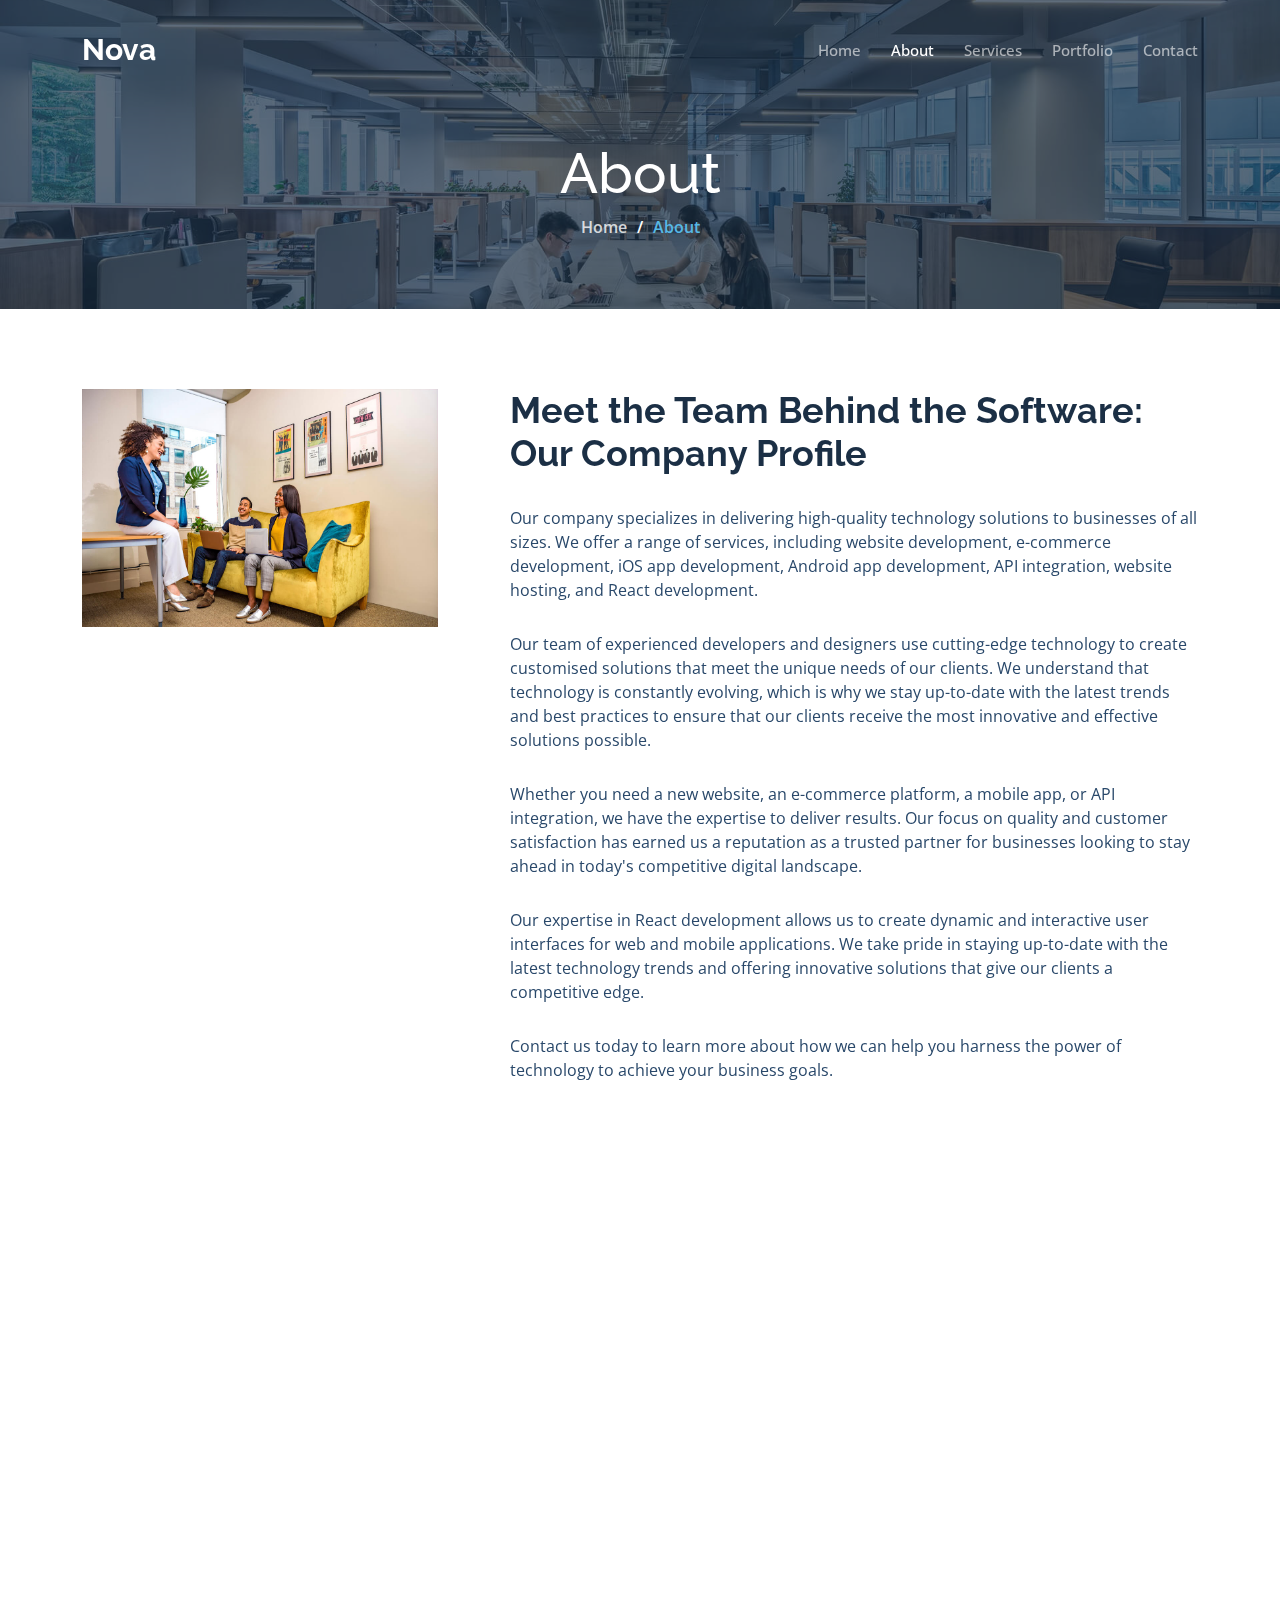
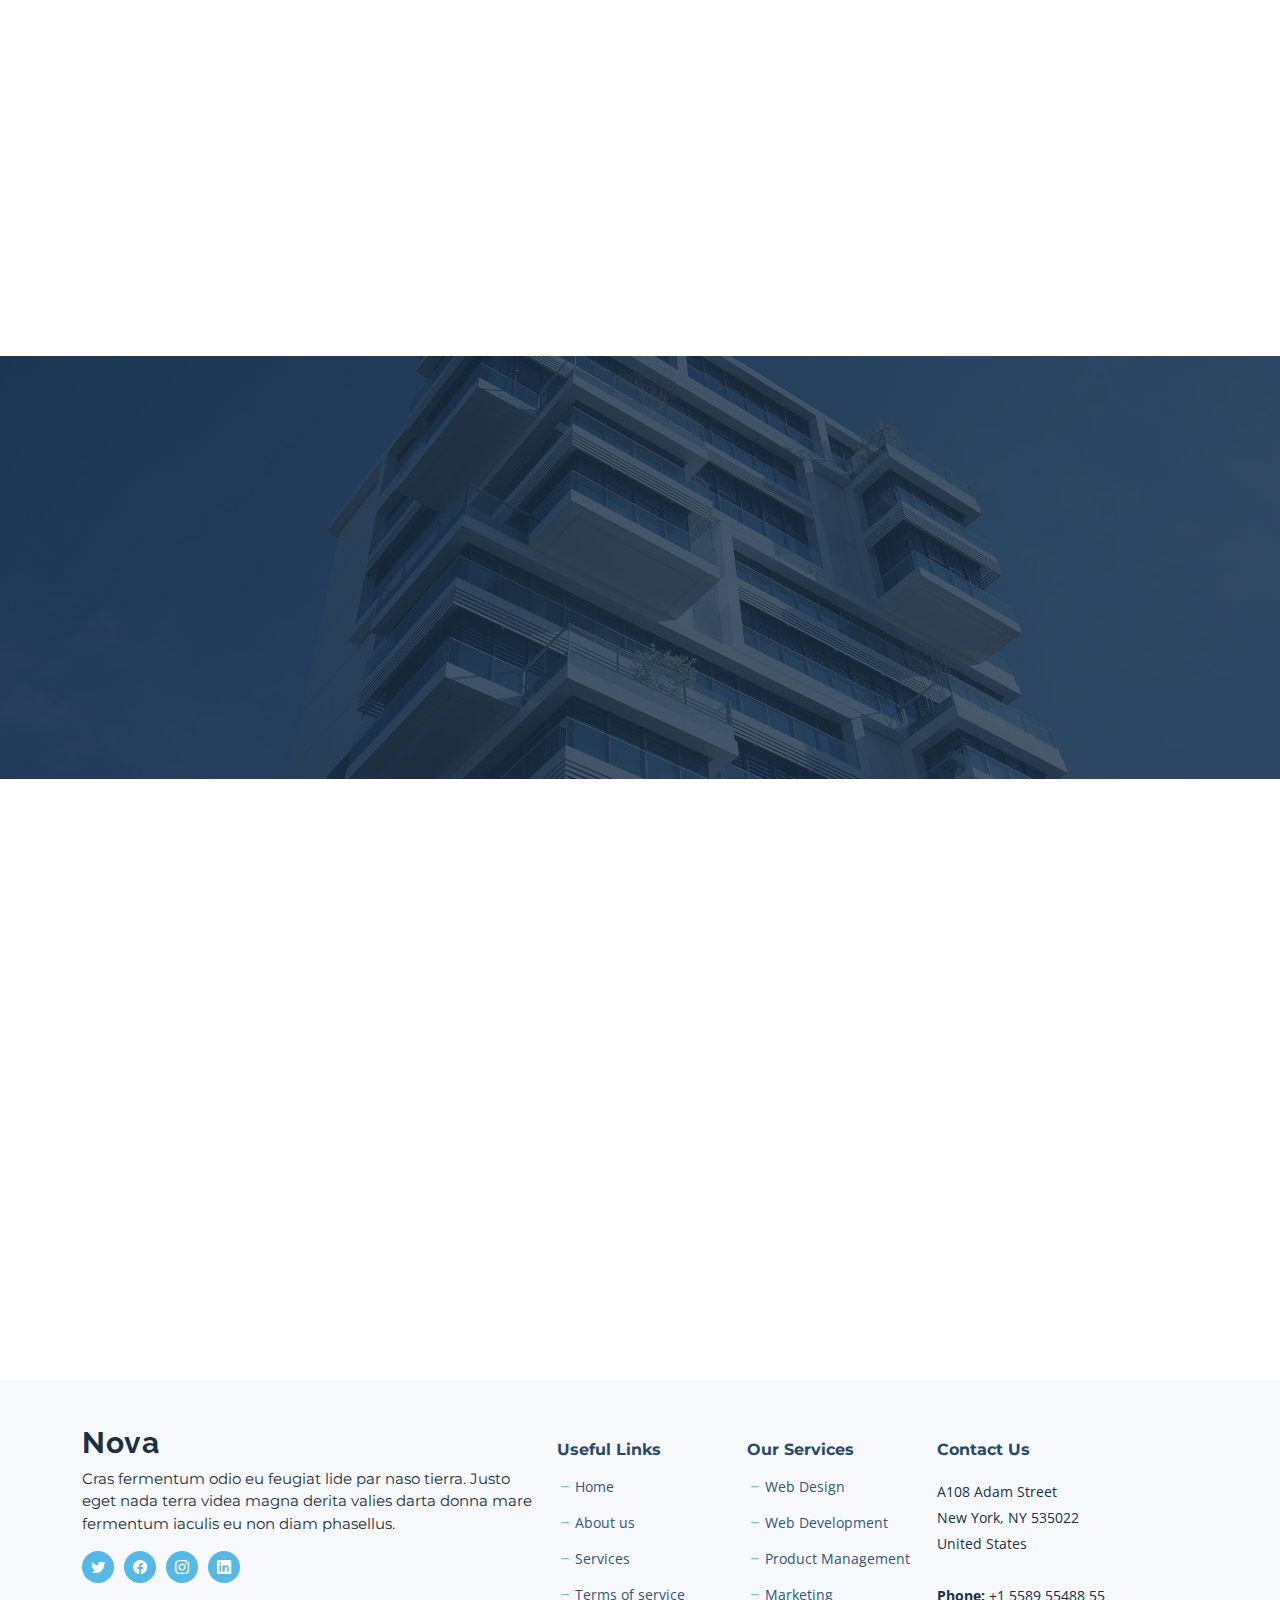
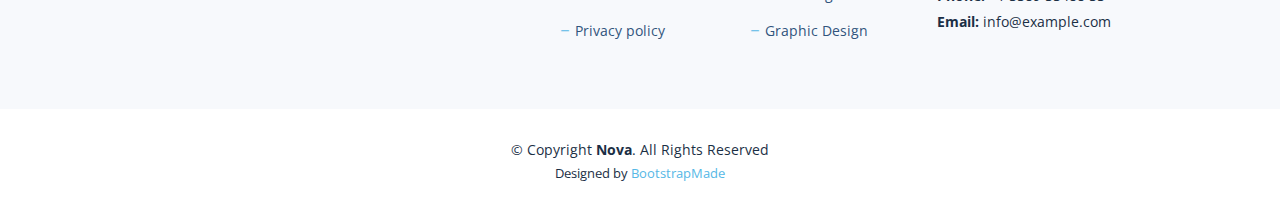
==== about.html @ ed4f08a1 "Initial commit" ====
<!DOCTYPE html>
<html lang="en">

<head>
  <meta charset="utf-8">
  <meta content="width=device-width, initial-scale=1.0" name="viewport">

  <title>Nova Bootstrap Template - About</title>
  <meta content="" name="description">
  <meta content="" name="keywords">

  <!-- Favicons -->
  <link href="assets/img/favicon.png" rel="icon">
  <link href="assets/img/apple-touch-icon.png" rel="apple-touch-icon">

  <!-- Google Fonts -->
  <link rel="preconnect" href="https://fonts.googleapis.com">
  <link rel="preconnect" href="https://fonts.gstatic.com" crossorigin>
  <link
    href="https://fonts.googleapis.com/css2?family=Open+Sans:ital,wght@0,300;0,400;0,500;0,600;0,700;1,300;1,400;1,600;1,700&family=Montserrat:ital,wght@0,300;0,400;0,500;0,600;0,700;1,300;1,400;1,500;1,600;1,700&family=Raleway:ital,wght@0,300;0,400;0,500;0,600;0,700;1,300;1,400;1,500;1,600;1,700&display=swap"
    rel="stylesheet">

  <!-- Vendor CSS Files -->
  <link href="assets/vendor/bootstrap/css/bootstrap.min.css" rel="stylesheet">
  <link href="assets/vendor/bootstrap-icons/bootstrap-icons.css" rel="stylesheet">
  <link href="assets/vendor/aos/aos.css" rel="stylesheet">
  <link href="assets/vendor/glightbox/css/glightbox.min.css" rel="stylesheet">
  <link href="assets/vendor/swiper/swiper-bundle.min.css" rel="stylesheet">
  <link href="assets/vendor/remixicon/remixicon.css" rel="stylesheet">

  <!-- Template Main CSS File -->
  <link href="assets/css/main.css" rel="stylesheet">

  <!-- =======================================================
  * Template Name: Nova
  * Updated: Mar 10 2023 with Bootstrap v5.2.3
  * Template URL: https://bootstrapmade.com/nova-bootstrap-business-template/
  * Author: BootstrapMade.com
  * License: https://bootstrapmade.com/license/
  ======================================================== -->
</head>

<body class="page-about">

  <!-- ======= Header ======= -->
  <header id="header" class="header d-flex align-items-center fixed-top">
    <div class="container-fluid container-xl d-flex align-items-center justify-content-between">

      <a href="index.html" class="logo d-flex align-items-center">
        <!-- Uncomment the line below if you also wish to use an image logo -->
        <!-- <img src="assets/img/logo.png" alt=""> -->
        <h1 class="d-flex align-items-center">Nova</h1>
      </a>

      <i class="mobile-nav-toggle mobile-nav-show bi bi-list"></i>
      <i class="mobile-nav-toggle mobile-nav-hide d-none bi bi-x"></i>

      <nav id="navbar" class="navbar">
        <ul>
          <li><a href="index.html">Home</a></li>
          <li><a href="about.html" class="active">About</a></li>
          <li><a href="services.html">Services</a></li>
          <li><a href="portfolio.html">Portfolio</a></li>
          <!-- <li><a href="team.html">Team</a></li> -->
          <!-- <li><a href="blog.html">Blog</a></li> -->
          <!-- <li class="dropdown"><a href="#"><span>Dropdown</span> <i class="bi bi-chevron-down dropdown-indicator"></i></a>
            <ul>
              <li><a href="#">Dropdown 1</a></li>
              <li class="dropdown"><a href="#"><span>Deep Dropdown</span> <i class="bi bi-chevron-down dropdown-indicator"></i></a>
                <ul>
                  <li><a href="#">Deep Dropdown 1</a></li>
                  <li><a href="#">Deep Dropdown 2</a></li>
                  <li><a href="#">Deep Dropdown 3</a></li>
                  <li><a href="#">Deep Dropdown 4</a></li>
                  <li><a href="#">Deep Dropdown 5</a></li>
                </ul>
              </li>
              <li><a href="#">Dropdown 2</a></li>
              <li><a href="#">Dropdown 3</a></li>
              <li><a href="#">Dropdown 4</a></li>
            </ul>
          </li> -->
          <li><a href="contact.html">Contact</a></li>
        </ul>
      </nav><!-- .navbar -->

    </div>
  </header><!-- End Header -->

  <main id="main">

    <!-- ======= Breadcrumbs ======= -->
    <div class="breadcrumbs d-flex align-items-center" style="background-image: url('assets/img/about-header.jpg');">
      <div class="container position-relative d-flex flex-column align-items-center">

        <h2>About</h2>
        <ol>
          <li><a href="index.html">Home</a></li>
          <li>About</li>
        </ol>

      </div>
    </div><!-- End Breadcrumbs -->

    <!-- ======= About Section ======= -->
    <section id="about" class="about">
      <div class="container" data-aos="fade-up">

        <div class="row gy-4" data-aos="fade-up">
          <div class="col-lg-4">
            <img src="assets/img/about.jpg" class="img-fluid" alt="">
          </div>
          <div class="col-lg-8">
            <div class="content ps-lg-5">
              <h3>Meet the Team Behind the Software: Our Company Profile</h3>
              <p>
                Our company specializes in delivering high-quality technology solutions to businesses of all sizes. We
                offer a range of services, including website development, e-commerce development, iOS app development,
                Android app development, API integration, website hosting, and React development.
              </p>
              <p>
                Our team of experienced developers and designers use cutting-edge technology to create customised
                solutions that meet the unique needs of our clients. We understand that technology is constantly
                evolving, which is why we stay up-to-date with the latest trends and best practices to ensure that our
                clients receive the most innovative and effective solutions possible.
              </p>
              <p>
                Whether you need a new website, an e-commerce platform, a mobile app, or API integration, we have the
                expertise to deliver results. Our focus on quality and customer satisfaction has earned us a reputation
                as a trusted partner for businesses looking to stay ahead in today's competitive digital landscape.
              </p>

              <p>
                Our expertise in React development allows us to create dynamic and interactive user interfaces for web
                and mobile applications. We take pride in staying up-to-date with the latest technology trends and
                offering innovative solutions that give our clients a competitive edge.
              </p>

              <p>
                Contact us today to learn more about how we can help you harness the power of technology to achieve your
                business goals.
              </p>
              
              <!-- <ul>
                <li><i class="bi bi-check-circle-fill"></i> Ullamco laboris nisi ut aliquip ex ea commodo consequat.</li>
                <li><i class="bi bi-check-circle-fill"></i> Duis aute irure dolor in reprehenderit in voluptate velit.</li>
                <li><i class="bi bi-check-circle-fill"></i> Ullamco laboris nisi ut aliquip ex ea commodo consequat.</li>
              </ul> -->
            </div>
          </div>
        </div>

      </div>
    </section><!-- End About Section -->

     <!-- ======= Why Choose Us Section ======= -->
     <section id="why-us" class="why-us">
      <div class="container" data-aos="fade-up">

        <div class="section-header">
          <h2>Why Choose Us</h2>

        </div>

        <div class="row g-0" data-aos="fade-up" data-aos-delay="200">

          <div class="col-xl-5 img-bg" style="background-image: url('assets/img/why-us-bg.jpg')"></div>
          <div class="col-xl-7 slides  position-relative">

            <div class="slides-1 swiper">
              <div class="swiper-wrapper">

                <div class="swiper-slide">
                  <div class="item">
                    <h3 class="mb-3">Expertise</h3>
                    <h4 class="mb-3">Optio reiciendis accusantium iusto architecto at quia minima maiores quidem,
                      dolorum.</h4>
                    <p>A software development company has a team of experienced developers and designers who have the
                      technical skills and knowledge to build and maintain complex software systems, including websites.
                    </p>
                  </div>
                </div><!-- End slide item -->

                <div class="swiper-slide">
                  <div class="item">
                    <h3 class="mb-3">Customization</h3>
                    <h4 class="mb-3">Amet cumque nam sed voluptas doloribus iusto. Dolorem eos aliquam quis.</h4>
                    <p>A software development company can tailor their services to the specific needs of their clients,
                      offering customized solutions that meet unique requirements.
                    </p>
                  </div>
                </div><!-- End slide item -->

                <div class="swiper-slide">
                  <div class="item">
                    <h3 class="mb-3">Efficiency</h3>
                    <h4 class="mb-3">Necessitatibus voluptatibus explicabo dolores a vitae voluptatum.</h4>
                    <p>Hiring a software development company can save time and resources, as they can complete projects
                      quickly and efficiently due to their experience and expertise.
                    </p>
                  </div>
                </div><!-- End slide item -->

                <div class="swiper-slide">
                  <div class="item">
                    <h3 class="mb-3">Support</h3>
                    <h4 class="mb-3">Tempora quos est ut quia adipisci ut voluptas. Deleniti laborum soluta nihil est.
                      Eum similique neque autem ut.</h4>
                    <p>A reputable software development company will provide ongoing support and maintenance to ensure
                      that their clients' websites remain up-to-date and functional.
                    </p>
                  </div>
                </div><!-- End slide item -->

                <div class="swiper-slide">
                  <div class="item">
                    <h3 class="mb-3">Quality</h3>
                    <h4 class="mb-3">Tempora quos est ut quia adipisci ut voluptas. Deleniti laborum soluta nihil est.
                      Eum similique neque autem ut.</h4>
                    <p> A software development company is committed to delivering high-quality software products that
                      meet industry standards and exceed customer expectations.
                    </p>
                  </div>
                </div><!-- End slide item -->

                <div class="swiper-slide">
                  <div class="item">
                    <h3 class="mb-3">Innovation</h3>
                    <h4 class="mb-3">Tempora quos est ut quia adipisci ut voluptas. Deleniti laborum soluta nihil est.
                      Eum similique neque autem ut.</h4>
                    <p> A software development company is constantly researching and exploring new technologies and
                      approaches to software development, which can result in cutting-edge solutions for their clients.
                    </p>
                  </div>
                </div><!-- End slide item -->

                <div class="swiper-slide">
                  <div class="item">
                    <h3 class="mb-3">Competitive advantage</h3>
                    <h4 class="mb-3">Tempora quos est ut quia adipisci ut voluptas. Deleniti laborum soluta nihil est.
                      Eum similique neque autem ut.</h4>
                    <p> A well-designed and functional website can give businesses a competitive advantage in today's
                      digital marketplace, making it a worthwhile investment.
                    </p>
                  </div>
                </div><!-- End slide item -->

              </div>
              <div class="swiper-pagination"></div>
            </div>
            <div class="swiper-button-prev"></div>
            <div class="swiper-button-next"></div>
          </div>

        </div>

      </div>
    </section><!-- End Why Choose Us Section -->

    <!-- ======= Call To Action Section ======= -->
    <section id="call-to-action" class="call-to-action">
      <div class="container" data-aos="fade-up">
        <div class="row justify-content-center">
          <div class="col-lg-6 text-center">
            <h3>Ut fugiat aliquam aut non</h3>
            <p>Duis aute irure dolor in reprehenderit in voluptate velit esse cillum dolore eu fugiat nulla pariatur.
              Excepteur sint occaecat cupidatat non proident.</p>
            <a class="cta-btn" href="#">Call To Action</a>
          </div>
        </div>

      </div>
    </section><!-- End Call To Action Section -->

    <!-- ======= Team Section ======= -->
    <section id="team" class="team">
      <div class="container" data-aos="fade-up">

        <div class="section-header">
          <h2>Our Team</h2>

        </div>

        <div class="row gy-4">

          <div class="col-lg-3 col-md-6" data-aos="fade-up" data-aos-delay="100">
            <div class="team-member">
              <div class="member-img">
                <img src="assets/img/team/team-1.jpg" class="img-fluid" alt="">
                <div class="social">
                  <a href=""><i class="bi bi-twitter"></i></a>
                  <a href=""><i class="bi bi-facebook"></i></a>
                  <a href=""><i class="bi bi-instagram"></i></a>
                  <a href=""><i class="bi bi-linkedin"></i></a>
                </div>
              </div>
              <div class="member-info">
                <h4>Walter White</h4>
                <span>Chief Executive Officer</span>
              </div>
            </div>
          </div><!-- End Team Member -->

          <div class="col-lg-3 col-md-6" data-aos="fade-up" data-aos-delay="200">
            <div class="team-member">
              <div class="member-img">
                <img src="assets/img/team/team-2.jpg" class="img-fluid" alt="">
                <div class="social">
                  <a href=""><i class="bi bi-twitter"></i></a>
                  <a href=""><i class="bi bi-facebook"></i></a>
                  <a href=""><i class="bi bi-instagram"></i></a>
                  <a href=""><i class="bi bi-linkedin"></i></a>
                </div>
              </div>
              <div class="member-info">
                <h4>Sarah Jhonson</h4>
                <span>Product Manager</span>
              </div>
            </div>
          </div><!-- End Team Member -->

          <div class="col-lg-3 col-md-6" data-aos="fade-up" data-aos-delay="300">
            <div class="team-member">
              <div class="member-img">
                <img src="assets/img/team/team-3.jpg" class="img-fluid" alt="">
                <div class="social">
                  <a href=""><i class="bi bi-twitter"></i></a>
                  <a href=""><i class="bi bi-facebook"></i></a>
                  <a href=""><i class="bi bi-instagram"></i></a>
                  <a href=""><i class="bi bi-linkedin"></i></a>
                </div>
              </div>
              <div class="member-info">
                <h4>William Anderson</h4>
                <span>CTO</span>
              </div>
            </div>
          </div><!-- End Team Member -->

          <div class="col-lg-3 col-md-6" data-aos="fade-up" data-aos-delay="400">
            <div class="team-member">
              <div class="member-img">
                <img src="assets/img/team/team-4.jpg" class="img-fluid" alt="">
                <div class="social">
                  <a href=""><i class="bi bi-twitter"></i></a>
                  <a href=""><i class="bi bi-facebook"></i></a>
                  <a href=""><i class="bi bi-instagram"></i></a>
                  <a href=""><i class="bi bi-linkedin"></i></a>
                </div>
              </div>
              <div class="member-info">
                <h4>Amanda Jepson</h4>
                <span>Accountant</span>
              </div>
            </div>
          </div><!-- End Team Member -->

        </div>

      </div>
    </section><!-- End Team Section -->

  </main><!-- End #main -->

  <!-- ======= Footer ======= -->
  <footer id="footer" class="footer">

    <div class="footer-content">
      <div class="container">
        <div class="row gy-4">
          <div class="col-lg-5 col-md-12 footer-info">
            <a href="index.html" class="logo d-flex align-items-center">
              <span>Nova</span>
            </a>
            <p>Cras fermentum odio eu feugiat lide par naso tierra. Justo eget nada terra videa magna derita valies
              darta donna mare fermentum iaculis eu non diam phasellus.</p>
            <div class="social-links d-flex  mt-3">
              <a href="#" class="twitter"><i class="bi bi-twitter"></i></a>
              <a href="#" class="facebook"><i class="bi bi-facebook"></i></a>
              <a href="#" class="instagram"><i class="bi bi-instagram"></i></a>
              <a href="#" class="linkedin"><i class="bi bi-linkedin"></i></a>
            </div>
          </div>

          <div class="col-lg-2 col-6 footer-links">
            <h4>Useful Links</h4>
            <ul>
              <li><i class="bi bi-dash"></i> <a href="#">Home</a></li>
              <li><i class="bi bi-dash"></i> <a href="#">About us</a></li>
              <li><i class="bi bi-dash"></i> <a href="#">Services</a></li>
              <li><i class="bi bi-dash"></i> <a href="#">Terms of service</a></li>
              <li><i class="bi bi-dash"></i> <a href="#">Privacy policy</a></li>
            </ul>
          </div>

          <div class="col-lg-2 col-6 footer-links">
            <h4>Our Services</h4>
            <ul>
              <li><i class="bi bi-dash"></i> <a href="#">Web Design</a></li>
              <li><i class="bi bi-dash"></i> <a href="#">Web Development</a></li>
              <li><i class="bi bi-dash"></i> <a href="#">Product Management</a></li>
              <li><i class="bi bi-dash"></i> <a href="#">Marketing</a></li>
              <li><i class="bi bi-dash"></i> <a href="#">Graphic Design</a></li>
            </ul>
          </div>

          <div class="col-lg-3 col-md-12 footer-contact text-center text-md-start">
            <h4>Contact Us</h4>
            <p>
              A108 Adam Street <br>
              New York, NY 535022<br>
              United States <br><br>
              <strong>Phone:</strong> +1 5589 55488 55<br>
              <strong>Email:</strong> info@example.com<br>
            </p>

          </div>

        </div>
      </div>
    </div>

    <div class="footer-legal">
      <div class="container">
        <div class="copyright">
          &copy; Copyright <strong><span>Nova</span></strong>. All Rights Reserved
        </div>
        <div class="credits">
          <!-- All the links in the footer should remain intact. -->
          <!-- You can delete the links only if you purchased the pro version. -->
          <!-- Licensing information: https://bootstrapmade.com/license/ -->
          <!-- Purchase the pro version with working PHP/AJAX contact form: https://bootstrapmade.com/nova-bootstrap-business-template/ -->
          Designed by <a href="https://bootstrapmade.com/">BootstrapMade</a>
        </div>
      </div>
    </div>
  </footer><!-- End Footer --><!-- End Footer -->

  <a href="#" class="scroll-top d-flex align-items-center justify-content-center"><i
      class="bi bi-arrow-up-short"></i></a>

  <div id="preloader"></div>

  <!-- Vendor JS Files -->
  <script src="assets/vendor/bootstrap/js/bootstrap.bundle.min.js"></script>
  <script src="assets/vendor/aos/aos.js"></script>
  <script src="assets/vendor/glightbox/js/glightbox.min.js"></script>
  <script src="assets/vendor/swiper/swiper-bundle.min.js"></script>
  <script src="assets/vendor/isotope-layout/isotope.pkgd.min.js"></script>
  <script src="assets/vendor/php-email-form/validate.js"></script>

  <!-- Template Main JS File -->
  <script src="assets/js/main.js"></script>

</body>

</html>
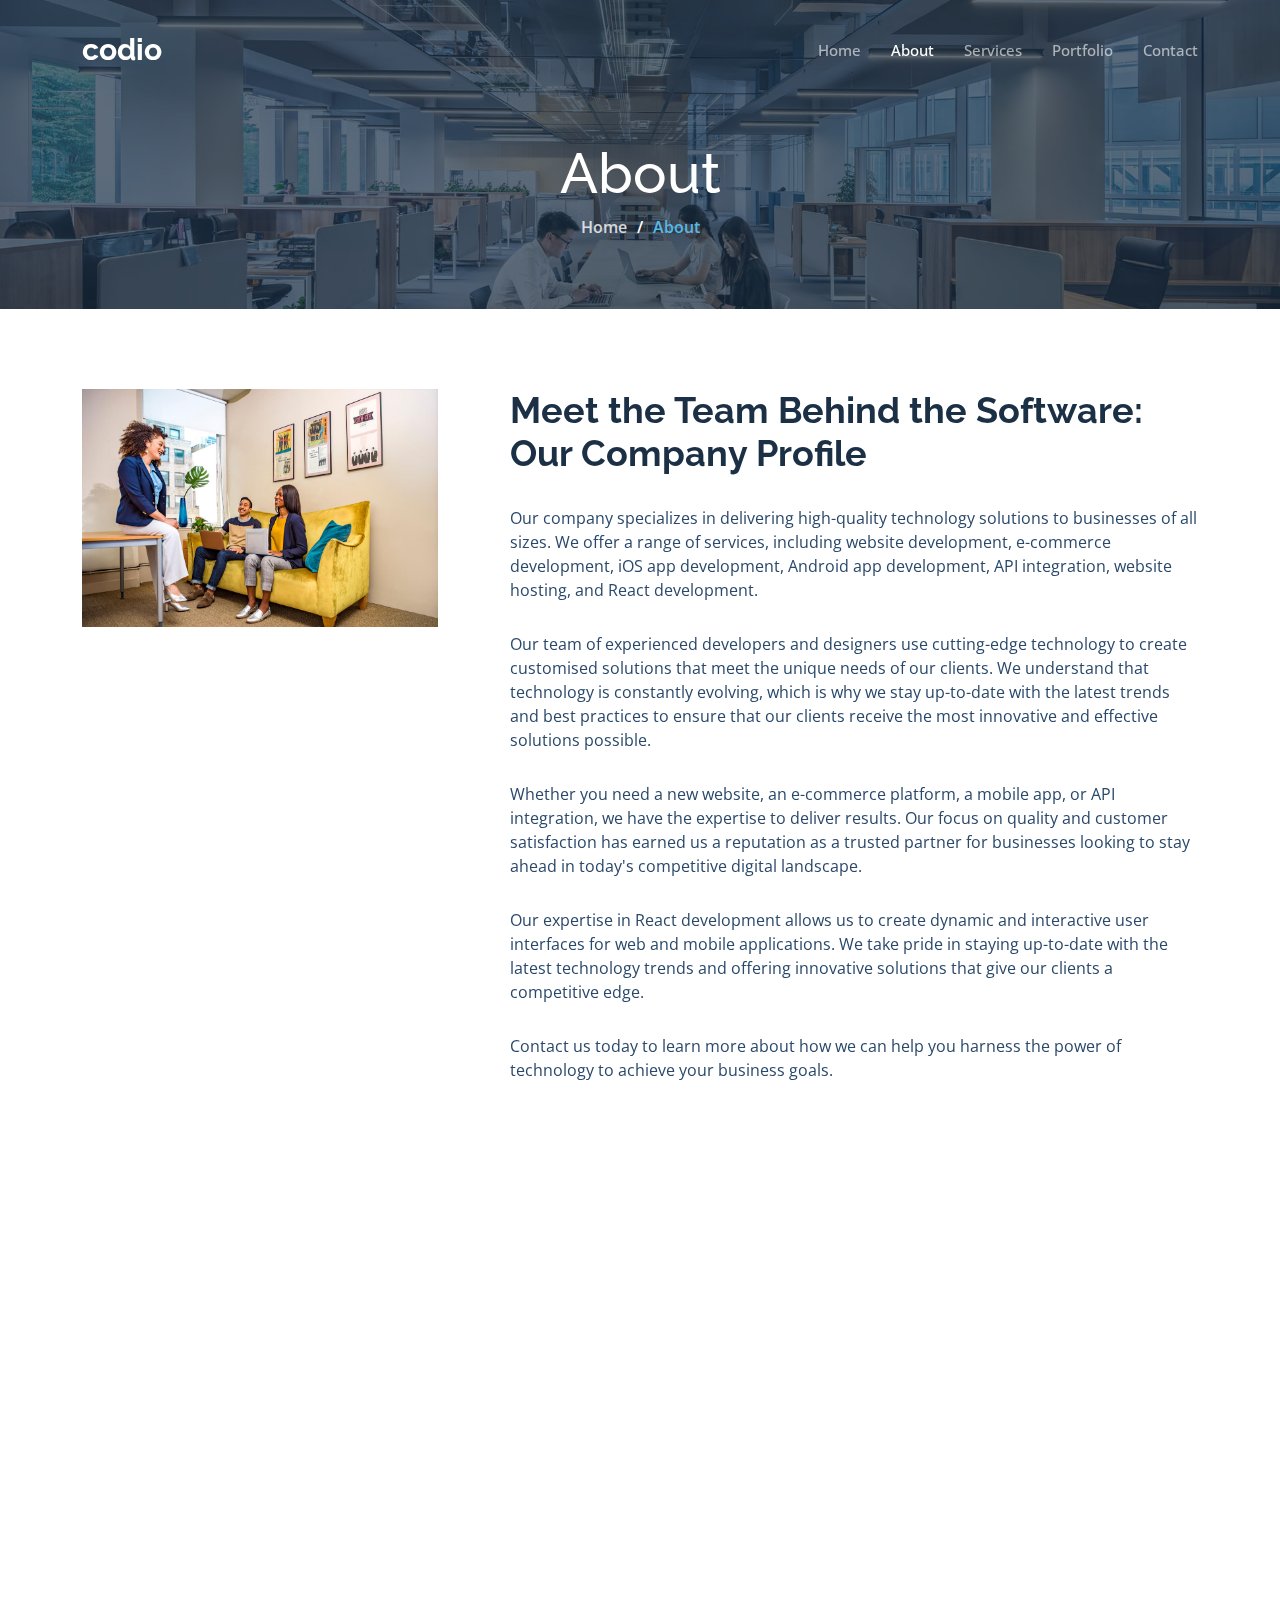
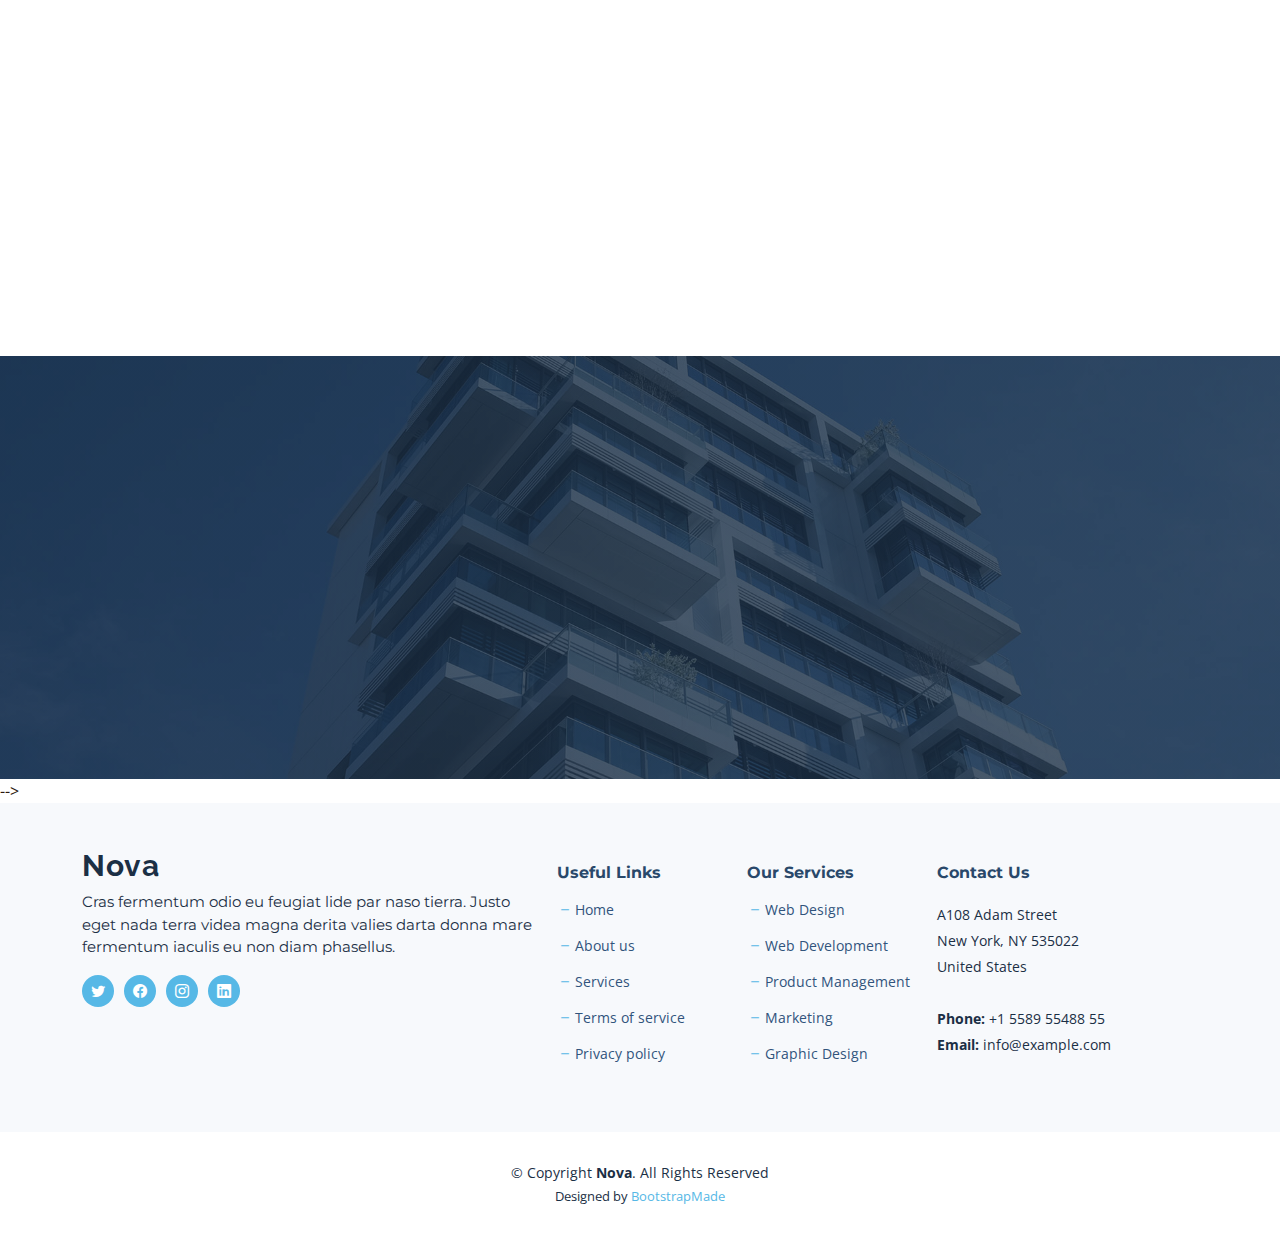
==== commit c508775d: "update name" ====
--- a/about.html
+++ b/about.html
@@ -49,7 +49,7 @@
       <a href="index.html" class="logo d-flex align-items-center">
         <!-- Uncomment the line below if you also wish to use an image logo -->
         <!-- <img src="assets/img/logo.png" alt=""> -->
-        <h1 class="d-flex align-items-center">Nova</h1>
+        <h1 class="d-flex align-items-center">codio</h1>
       </a>
 
       <i class="mobile-nav-toggle mobile-nav-show bi bi-list"></i>
@@ -112,7 +112,7 @@
           </div>
           <div class="col-lg-8">
             <div class="content ps-lg-5">
-              <h3>Meet the Team Behind the Software: Our Company Profile</h3>
+              <h3>Meet the Team Behind the Software:<br> Our Company Profile</h3>
               <p>
                 Our company specializes in delivering high-quality technology solutions to businesses of all sizes. We
                 offer a range of services, including website development, e-commerce development, iOS app development,
@@ -273,7 +273,7 @@
     </section><!-- End Call To Action Section -->
 
     <!-- ======= Team Section ======= -->
-    <section id="team" class="team">
+    <!-- <section id="team" class="team">
       <div class="container" data-aos="fade-up">
 
         <div class="section-header">
@@ -301,7 +301,7 @@
             </div>
           </div><!-- End Team Member -->
 
-          <div class="col-lg-3 col-md-6" data-aos="fade-up" data-aos-delay="200">
+          <!-- <div class="col-lg-3 col-md-6" data-aos="fade-up" data-aos-delay="200">
             <div class="team-member">
               <div class="member-img">
                 <img src="assets/img/team/team-2.jpg" class="img-fluid" alt="">
@@ -317,9 +317,9 @@
                 <span>Product Manager</span>
               </div>
             </div>
-          </div><!-- End Team Member -->
-
-          <div class="col-lg-3 col-md-6" data-aos="fade-up" data-aos-delay="300">
+          </div>End Team Member -->
+
+          <!-- <div class="col-lg-3 col-md-6" data-aos="fade-up" data-aos-delay="300">
             <div class="team-member">
               <div class="member-img">
                 <img src="assets/img/team/team-3.jpg" class="img-fluid" alt="">
@@ -335,8 +335,8 @@
                 <span>CTO</span>
               </div>
             </div>
-          </div><!-- End Team Member -->
-
+          </div>End Team Member -->
+<!-- 
           <div class="col-lg-3 col-md-6" data-aos="fade-up" data-aos-delay="400">
             <div class="team-member">
               <div class="member-img">
@@ -353,12 +353,13 @@
                 <span>Accountant</span>
               </div>
             </div>
-          </div><!-- End Team Member -->
-
-        </div>
-
-      </div>
-    </section><!-- End Team Section -->
+          </div>End Team Member -->
+
+        <!-- </div>
+
+      </div>
+    </section> --> -->
+    <!-- End Team Section -->
 
   </main><!-- End #main -->
 
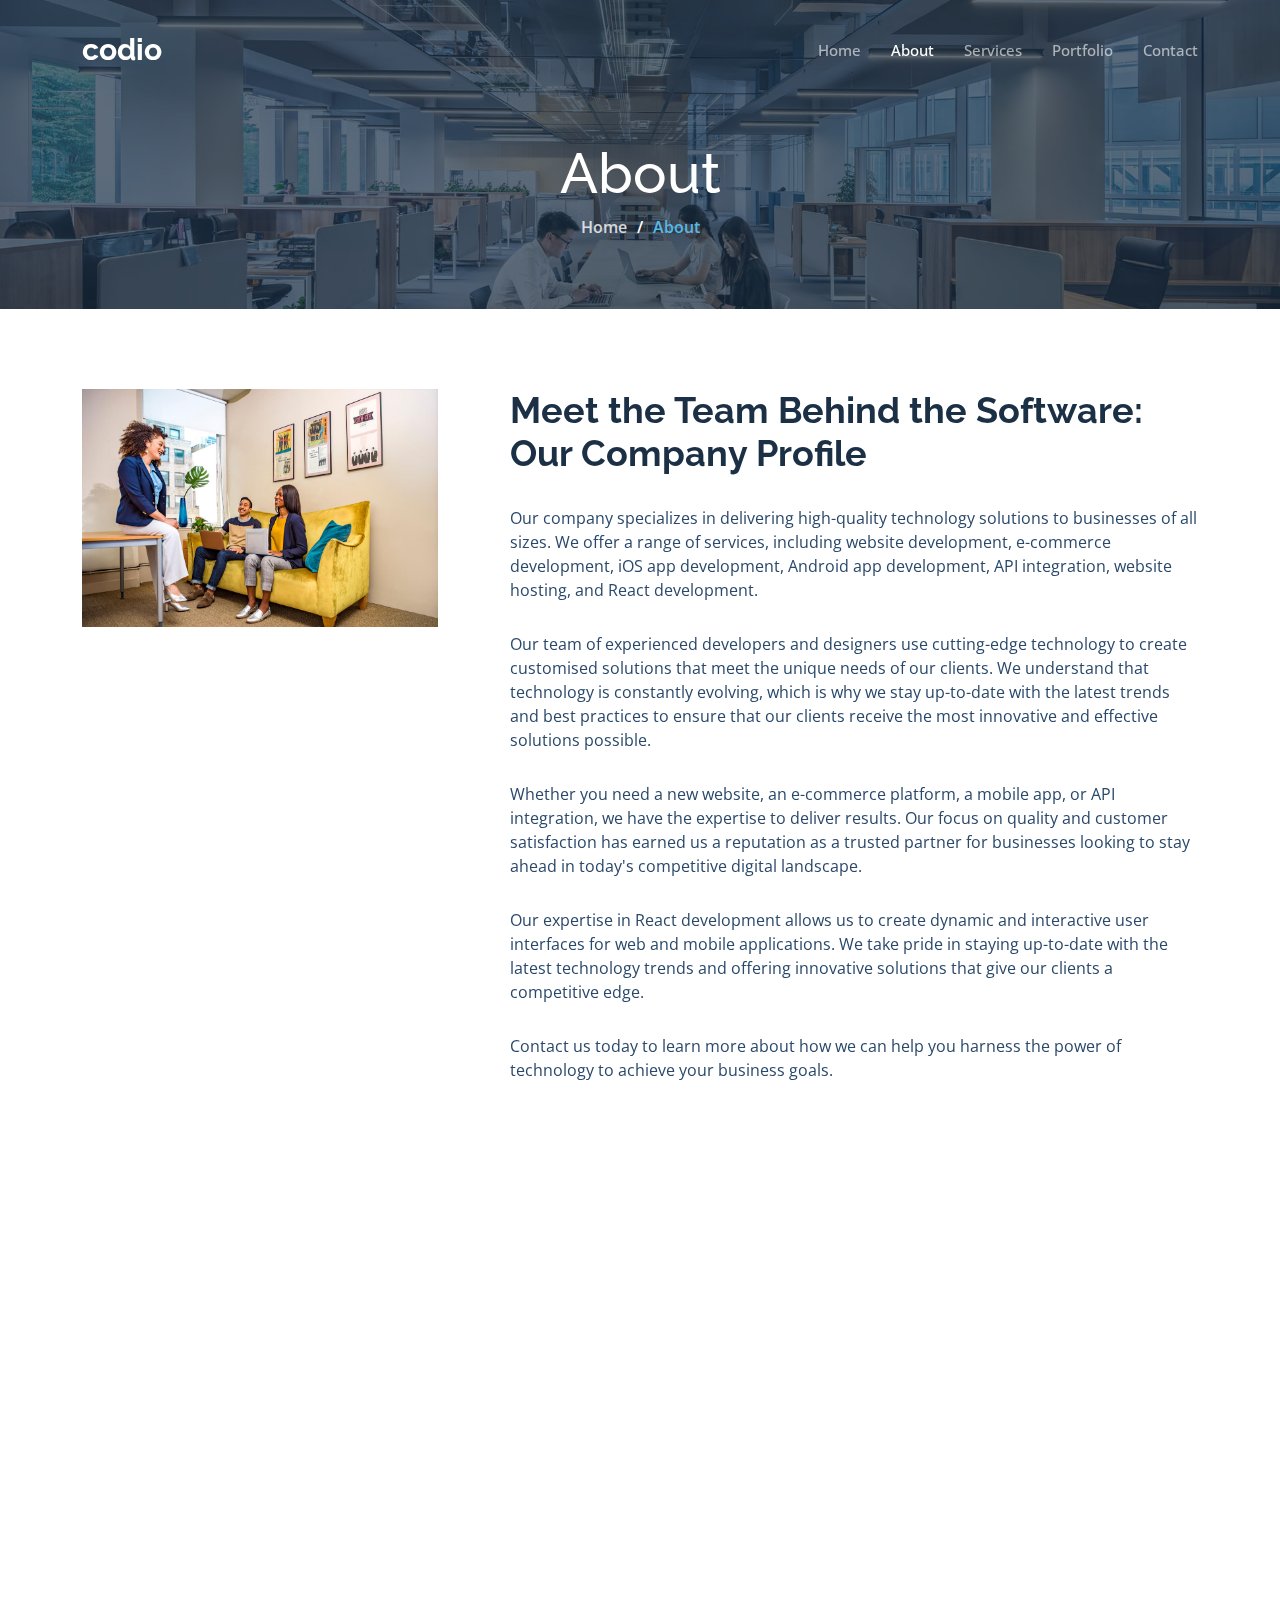
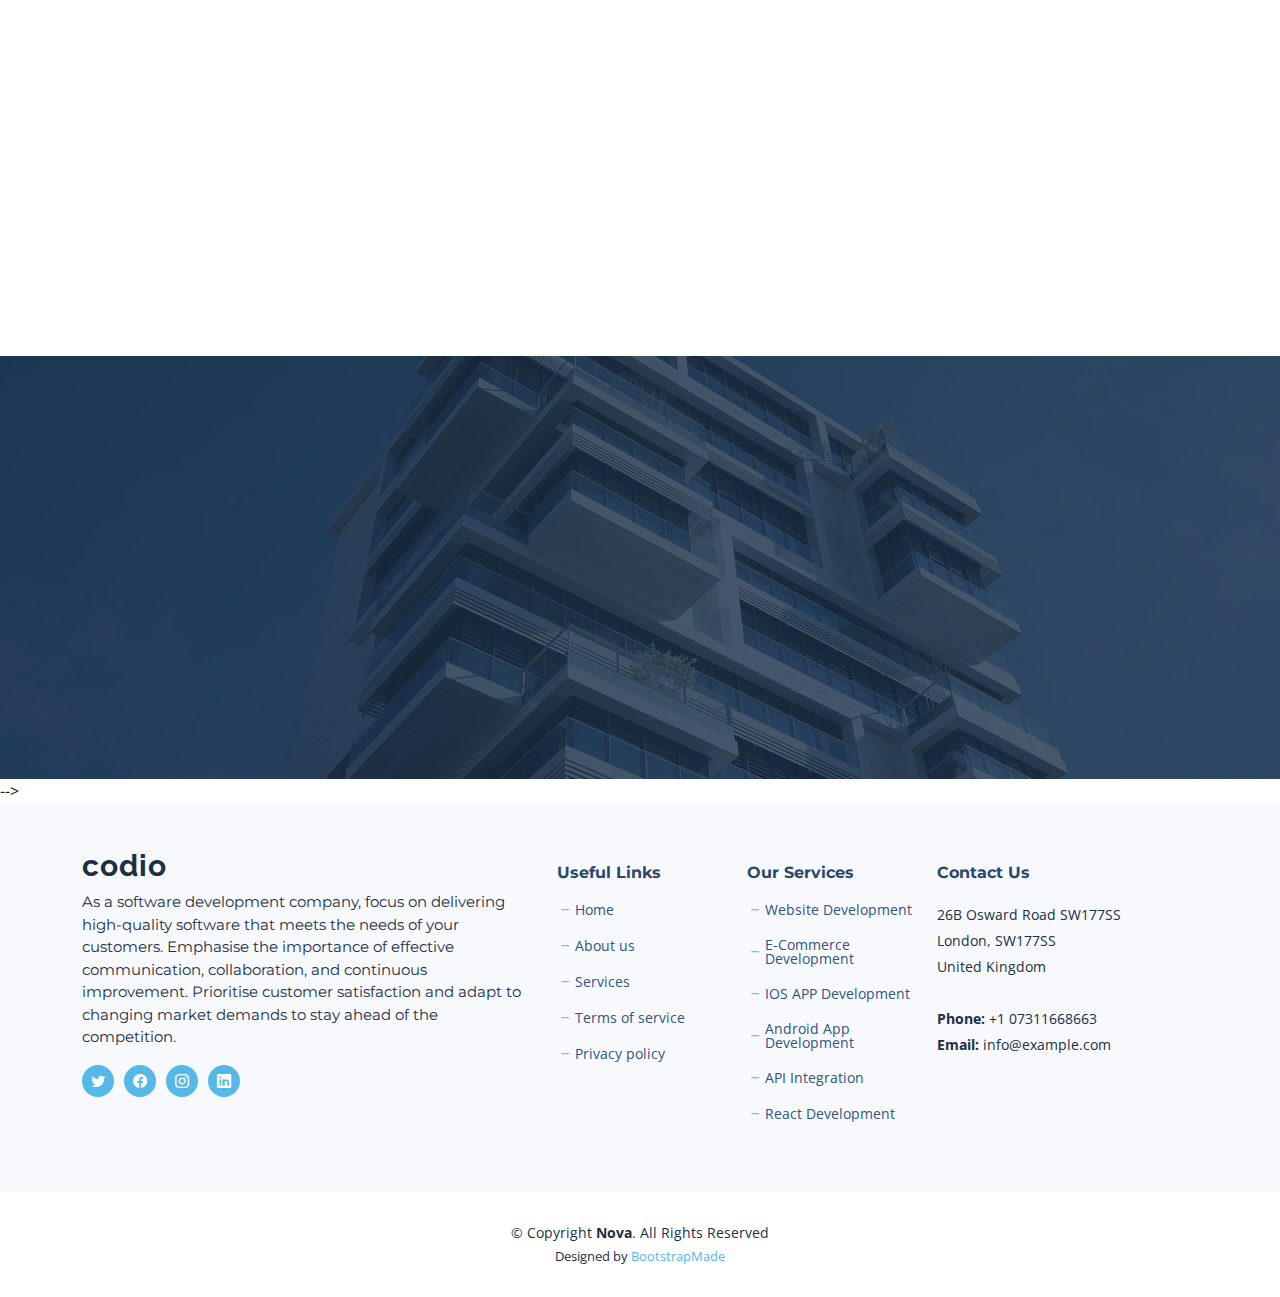
==== commit c2837e80: "create components" ====
--- a/about.html
+++ b/about.html
@@ -5,7 +5,7 @@
   <meta charset="utf-8">
   <meta content="width=device-width, initial-scale=1.0" name="viewport">
 
-  <title>Nova Bootstrap Template - About</title>
+  <title>codio</title>
   <meta content="" name="description">
   <meta content="" name="keywords">
 
@@ -38,54 +38,17 @@
   * Author: BootstrapMade.com
   * License: https://bootstrapmade.com/license/
   ======================================================== -->
+  <script src="components/header.js" type="text/javascript" defer></script>
+  <script src="components/footer.js" type="text/javascript" defer></script>
+  <script src="components/chooseus.js" type="text/javascript" defer></script>
+  <script src="components/cta.js" type="text/javascript" defer></script>
 </head>
 
 <body class="page-about">
 
   <!-- ======= Header ======= -->
-  <header id="header" class="header d-flex align-items-center fixed-top">
-    <div class="container-fluid container-xl d-flex align-items-center justify-content-between">
-
-      <a href="index.html" class="logo d-flex align-items-center">
-        <!-- Uncomment the line below if you also wish to use an image logo -->
-        <!-- <img src="assets/img/logo.png" alt=""> -->
-        <h1 class="d-flex align-items-center">codio</h1>
-      </a>
-
-      <i class="mobile-nav-toggle mobile-nav-show bi bi-list"></i>
-      <i class="mobile-nav-toggle mobile-nav-hide d-none bi bi-x"></i>
-
-      <nav id="navbar" class="navbar">
-        <ul>
-          <li><a href="index.html">Home</a></li>
-          <li><a href="about.html" class="active">About</a></li>
-          <li><a href="services.html">Services</a></li>
-          <li><a href="portfolio.html">Portfolio</a></li>
-          <!-- <li><a href="team.html">Team</a></li> -->
-          <!-- <li><a href="blog.html">Blog</a></li> -->
-          <!-- <li class="dropdown"><a href="#"><span>Dropdown</span> <i class="bi bi-chevron-down dropdown-indicator"></i></a>
-            <ul>
-              <li><a href="#">Dropdown 1</a></li>
-              <li class="dropdown"><a href="#"><span>Deep Dropdown</span> <i class="bi bi-chevron-down dropdown-indicator"></i></a>
-                <ul>
-                  <li><a href="#">Deep Dropdown 1</a></li>
-                  <li><a href="#">Deep Dropdown 2</a></li>
-                  <li><a href="#">Deep Dropdown 3</a></li>
-                  <li><a href="#">Deep Dropdown 4</a></li>
-                  <li><a href="#">Deep Dropdown 5</a></li>
-                </ul>
-              </li>
-              <li><a href="#">Dropdown 2</a></li>
-              <li><a href="#">Dropdown 3</a></li>
-              <li><a href="#">Dropdown 4</a></li>
-            </ul>
-          </li> -->
-          <li><a href="contact.html">Contact</a></li>
-        </ul>
-      </nav><!-- .navbar -->
-
-    </div>
-  </header><!-- End Header -->
+  <header-component about="active"></header-component>
+  <!-- End Header -->
 
   <main id="main">
 
@@ -140,7 +103,7 @@
                 Contact us today to learn more about how we can help you harness the power of technology to achieve your
                 business goals.
               </p>
-              
+
               <!-- <ul>
                 <li><i class="bi bi-check-circle-fill"></i> Ullamco laboris nisi ut aliquip ex ea commodo consequat.</li>
                 <li><i class="bi bi-check-circle-fill"></i> Duis aute irure dolor in reprehenderit in voluptate velit.</li>
@@ -153,124 +116,13 @@
       </div>
     </section><!-- End About Section -->
 
-     <!-- ======= Why Choose Us Section ======= -->
-     <section id="why-us" class="why-us">
-      <div class="container" data-aos="fade-up">
-
-        <div class="section-header">
-          <h2>Why Choose Us</h2>
-
-        </div>
-
-        <div class="row g-0" data-aos="fade-up" data-aos-delay="200">
-
-          <div class="col-xl-5 img-bg" style="background-image: url('assets/img/why-us-bg.jpg')"></div>
-          <div class="col-xl-7 slides  position-relative">
-
-            <div class="slides-1 swiper">
-              <div class="swiper-wrapper">
-
-                <div class="swiper-slide">
-                  <div class="item">
-                    <h3 class="mb-3">Expertise</h3>
-                    <h4 class="mb-3">Optio reiciendis accusantium iusto architecto at quia minima maiores quidem,
-                      dolorum.</h4>
-                    <p>A software development company has a team of experienced developers and designers who have the
-                      technical skills and knowledge to build and maintain complex software systems, including websites.
-                    </p>
-                  </div>
-                </div><!-- End slide item -->
-
-                <div class="swiper-slide">
-                  <div class="item">
-                    <h3 class="mb-3">Customization</h3>
-                    <h4 class="mb-3">Amet cumque nam sed voluptas doloribus iusto. Dolorem eos aliquam quis.</h4>
-                    <p>A software development company can tailor their services to the specific needs of their clients,
-                      offering customized solutions that meet unique requirements.
-                    </p>
-                  </div>
-                </div><!-- End slide item -->
-
-                <div class="swiper-slide">
-                  <div class="item">
-                    <h3 class="mb-3">Efficiency</h3>
-                    <h4 class="mb-3">Necessitatibus voluptatibus explicabo dolores a vitae voluptatum.</h4>
-                    <p>Hiring a software development company can save time and resources, as they can complete projects
-                      quickly and efficiently due to their experience and expertise.
-                    </p>
-                  </div>
-                </div><!-- End slide item -->
-
-                <div class="swiper-slide">
-                  <div class="item">
-                    <h3 class="mb-3">Support</h3>
-                    <h4 class="mb-3">Tempora quos est ut quia adipisci ut voluptas. Deleniti laborum soluta nihil est.
-                      Eum similique neque autem ut.</h4>
-                    <p>A reputable software development company will provide ongoing support and maintenance to ensure
-                      that their clients' websites remain up-to-date and functional.
-                    </p>
-                  </div>
-                </div><!-- End slide item -->
-
-                <div class="swiper-slide">
-                  <div class="item">
-                    <h3 class="mb-3">Quality</h3>
-                    <h4 class="mb-3">Tempora quos est ut quia adipisci ut voluptas. Deleniti laborum soluta nihil est.
-                      Eum similique neque autem ut.</h4>
-                    <p> A software development company is committed to delivering high-quality software products that
-                      meet industry standards and exceed customer expectations.
-                    </p>
-                  </div>
-                </div><!-- End slide item -->
-
-                <div class="swiper-slide">
-                  <div class="item">
-                    <h3 class="mb-3">Innovation</h3>
-                    <h4 class="mb-3">Tempora quos est ut quia adipisci ut voluptas. Deleniti laborum soluta nihil est.
-                      Eum similique neque autem ut.</h4>
-                    <p> A software development company is constantly researching and exploring new technologies and
-                      approaches to software development, which can result in cutting-edge solutions for their clients.
-                    </p>
-                  </div>
-                </div><!-- End slide item -->
-
-                <div class="swiper-slide">
-                  <div class="item">
-                    <h3 class="mb-3">Competitive advantage</h3>
-                    <h4 class="mb-3">Tempora quos est ut quia adipisci ut voluptas. Deleniti laborum soluta nihil est.
-                      Eum similique neque autem ut.</h4>
-                    <p> A well-designed and functional website can give businesses a competitive advantage in today's
-                      digital marketplace, making it a worthwhile investment.
-                    </p>
-                  </div>
-                </div><!-- End slide item -->
-
-              </div>
-              <div class="swiper-pagination"></div>
-            </div>
-            <div class="swiper-button-prev"></div>
-            <div class="swiper-button-next"></div>
-          </div>
-
-        </div>
-
-      </div>
-    </section><!-- End Why Choose Us Section -->
+    <!-- ======= Why Choose Us Section ======= -->
+    <choose-us></choose-us>
+    <!-- End Why Choose Us Section -->
 
     <!-- ======= Call To Action Section ======= -->
-    <section id="call-to-action" class="call-to-action">
-      <div class="container" data-aos="fade-up">
-        <div class="row justify-content-center">
-          <div class="col-lg-6 text-center">
-            <h3>Ut fugiat aliquam aut non</h3>
-            <p>Duis aute irure dolor in reprehenderit in voluptate velit esse cillum dolore eu fugiat nulla pariatur.
-              Excepteur sint occaecat cupidatat non proident.</p>
-            <a class="cta-btn" href="#">Call To Action</a>
-          </div>
-        </div>
-
-      </div>
-    </section><!-- End Call To Action Section -->
+    <call-to-action></call-to-action>
+    <!-- End Call To Action Section -->
 
     <!-- ======= Team Section ======= -->
     <!-- <section id="team" class="team">
@@ -301,7 +153,7 @@
             </div>
           </div><!-- End Team Member -->
 
-          <!-- <div class="col-lg-3 col-md-6" data-aos="fade-up" data-aos-delay="200">
+    <!-- <div class="col-lg-3 col-md-6" data-aos="fade-up" data-aos-delay="200">
             <div class="team-member">
               <div class="member-img">
                 <img src="assets/img/team/team-2.jpg" class="img-fluid" alt="">
@@ -319,7 +171,7 @@
             </div>
           </div>End Team Member -->
 
-          <!-- <div class="col-lg-3 col-md-6" data-aos="fade-up" data-aos-delay="300">
+    <!-- <div class="col-lg-3 col-md-6" data-aos="fade-up" data-aos-delay="300">
             <div class="team-member">
               <div class="member-img">
                 <img src="assets/img/team/team-3.jpg" class="img-fluid" alt="">
@@ -336,7 +188,7 @@
               </div>
             </div>
           </div>End Team Member -->
-<!-- 
+    <!-- 
           <div class="col-lg-3 col-md-6" data-aos="fade-up" data-aos-delay="400">
             <div class="team-member">
               <div class="member-img">
@@ -355,7 +207,7 @@
             </div>
           </div>End Team Member -->
 
-        <!-- </div>
+    <!-- </div>
 
       </div>
     </section> --> -->
@@ -364,78 +216,8 @@
   </main><!-- End #main -->
 
   <!-- ======= Footer ======= -->
-  <footer id="footer" class="footer">
-
-    <div class="footer-content">
-      <div class="container">
-        <div class="row gy-4">
-          <div class="col-lg-5 col-md-12 footer-info">
-            <a href="index.html" class="logo d-flex align-items-center">
-              <span>Nova</span>
-            </a>
-            <p>Cras fermentum odio eu feugiat lide par naso tierra. Justo eget nada terra videa magna derita valies
-              darta donna mare fermentum iaculis eu non diam phasellus.</p>
-            <div class="social-links d-flex  mt-3">
-              <a href="#" class="twitter"><i class="bi bi-twitter"></i></a>
-              <a href="#" class="facebook"><i class="bi bi-facebook"></i></a>
-              <a href="#" class="instagram"><i class="bi bi-instagram"></i></a>
-              <a href="#" class="linkedin"><i class="bi bi-linkedin"></i></a>
-            </div>
-          </div>
-
-          <div class="col-lg-2 col-6 footer-links">
-            <h4>Useful Links</h4>
-            <ul>
-              <li><i class="bi bi-dash"></i> <a href="#">Home</a></li>
-              <li><i class="bi bi-dash"></i> <a href="#">About us</a></li>
-              <li><i class="bi bi-dash"></i> <a href="#">Services</a></li>
-              <li><i class="bi bi-dash"></i> <a href="#">Terms of service</a></li>
-              <li><i class="bi bi-dash"></i> <a href="#">Privacy policy</a></li>
-            </ul>
-          </div>
-
-          <div class="col-lg-2 col-6 footer-links">
-            <h4>Our Services</h4>
-            <ul>
-              <li><i class="bi bi-dash"></i> <a href="#">Web Design</a></li>
-              <li><i class="bi bi-dash"></i> <a href="#">Web Development</a></li>
-              <li><i class="bi bi-dash"></i> <a href="#">Product Management</a></li>
-              <li><i class="bi bi-dash"></i> <a href="#">Marketing</a></li>
-              <li><i class="bi bi-dash"></i> <a href="#">Graphic Design</a></li>
-            </ul>
-          </div>
-
-          <div class="col-lg-3 col-md-12 footer-contact text-center text-md-start">
-            <h4>Contact Us</h4>
-            <p>
-              A108 Adam Street <br>
-              New York, NY 535022<br>
-              United States <br><br>
-              <strong>Phone:</strong> +1 5589 55488 55<br>
-              <strong>Email:</strong> info@example.com<br>
-            </p>
-
-          </div>
-
-        </div>
-      </div>
-    </div>
-
-    <div class="footer-legal">
-      <div class="container">
-        <div class="copyright">
-          &copy; Copyright <strong><span>Nova</span></strong>. All Rights Reserved
-        </div>
-        <div class="credits">
-          <!-- All the links in the footer should remain intact. -->
-          <!-- You can delete the links only if you purchased the pro version. -->
-          <!-- Licensing information: https://bootstrapmade.com/license/ -->
-          <!-- Purchase the pro version with working PHP/AJAX contact form: https://bootstrapmade.com/nova-bootstrap-business-template/ -->
-          Designed by <a href="https://bootstrapmade.com/">BootstrapMade</a>
-        </div>
-      </div>
-    </div>
-  </footer><!-- End Footer --><!-- End Footer -->
+  <footer-component></footer-component>
+  <!-- End Footer -->
 
   <a href="#" class="scroll-top d-flex align-items-center justify-content-center"><i
       class="bi bi-arrow-up-short"></i></a>
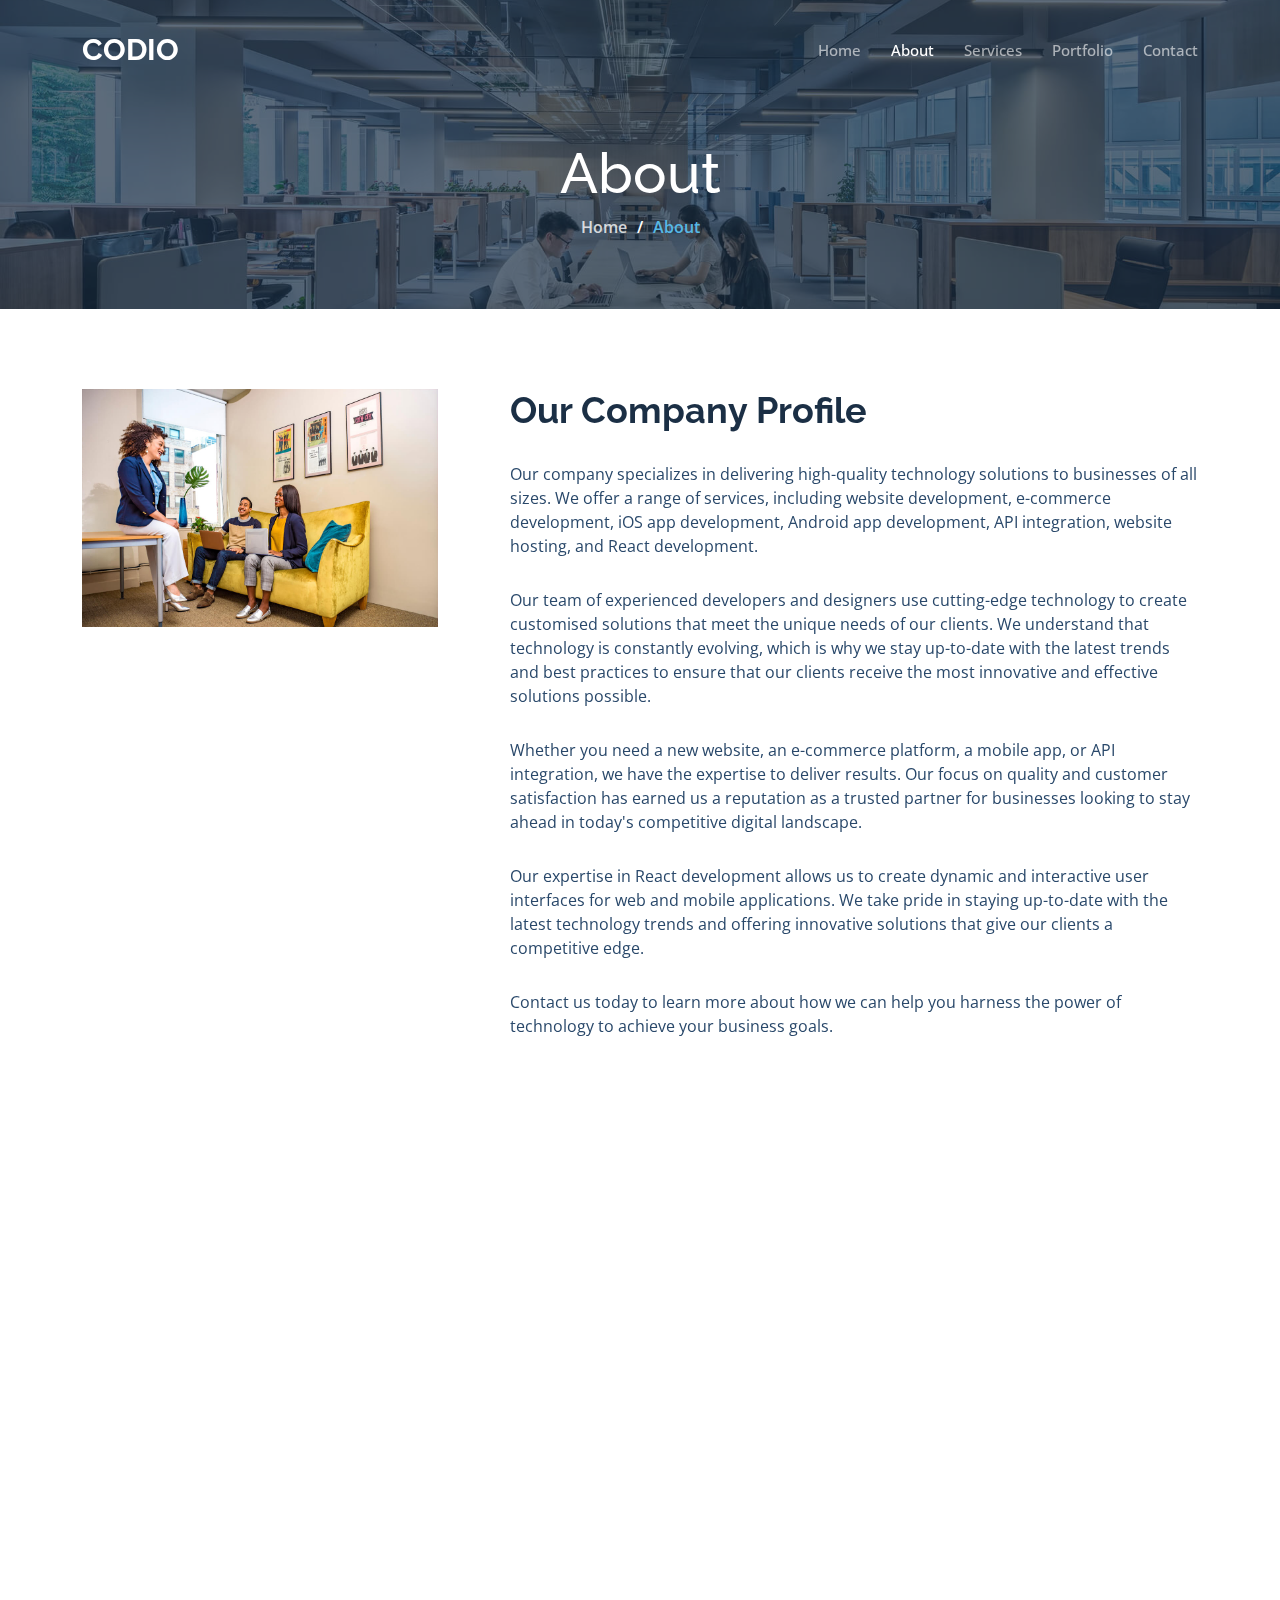
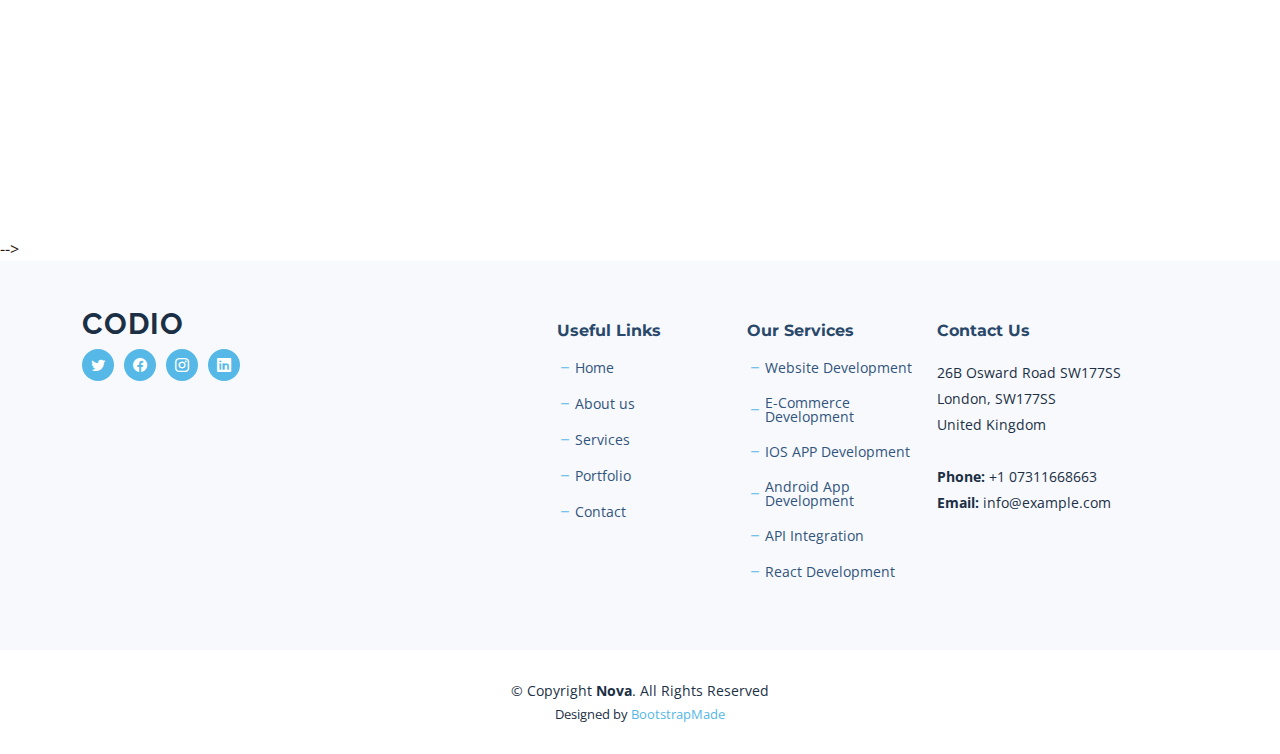
==== commit d63c78fd: "new changes" ====
--- a/about.html
+++ b/about.html
@@ -5,7 +5,7 @@
   <meta charset="utf-8">
   <meta content="width=device-width, initial-scale=1.0" name="viewport">
 
-  <title>codio</title>
+  <title>CODIO</title>
   <meta content="" name="description">
   <meta content="" name="keywords">
 
@@ -75,7 +75,7 @@
           </div>
           <div class="col-lg-8">
             <div class="content ps-lg-5">
-              <h3>Meet the Team Behind the Software:<br> Our Company Profile</h3>
+              <h3>Our Company Profile</h3>
               <p>
                 Our company specializes in delivering high-quality technology solutions to businesses of all sizes. We
                 offer a range of services, including website development, e-commerce development, iOS app development,
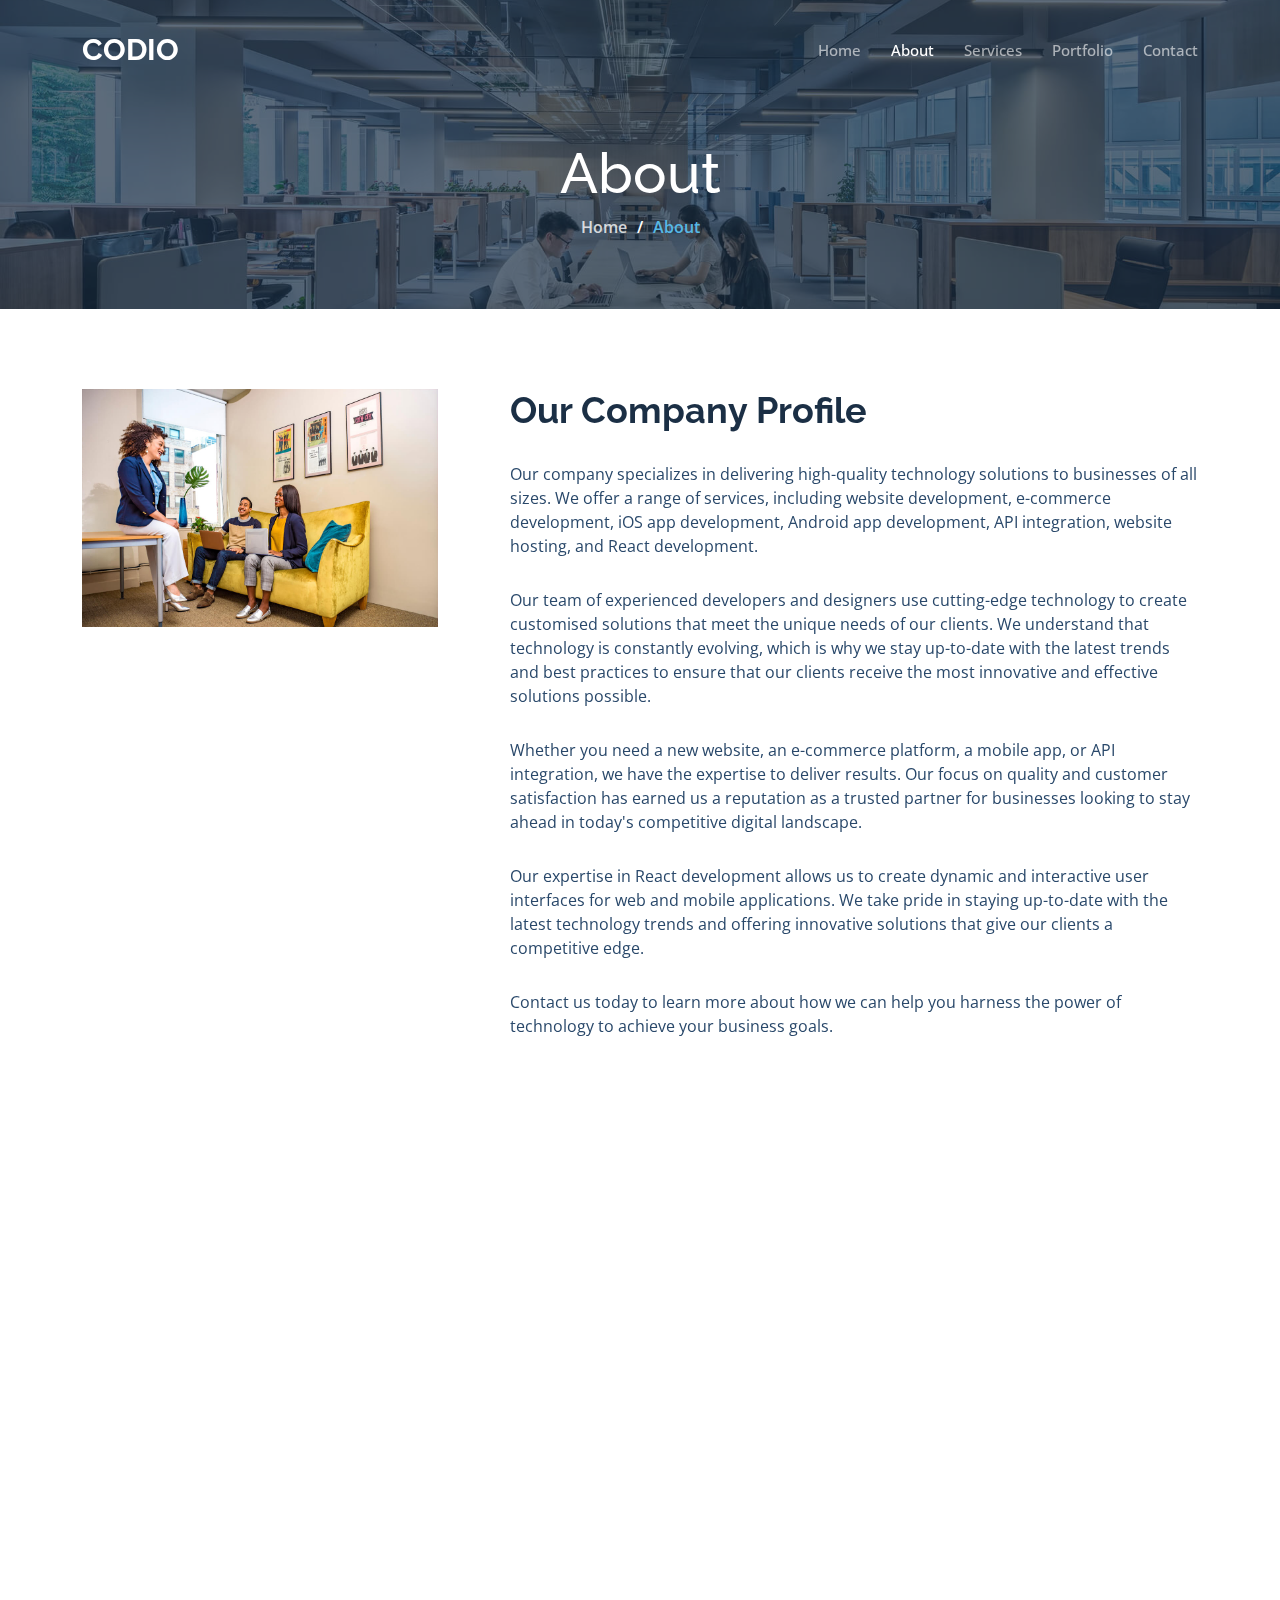
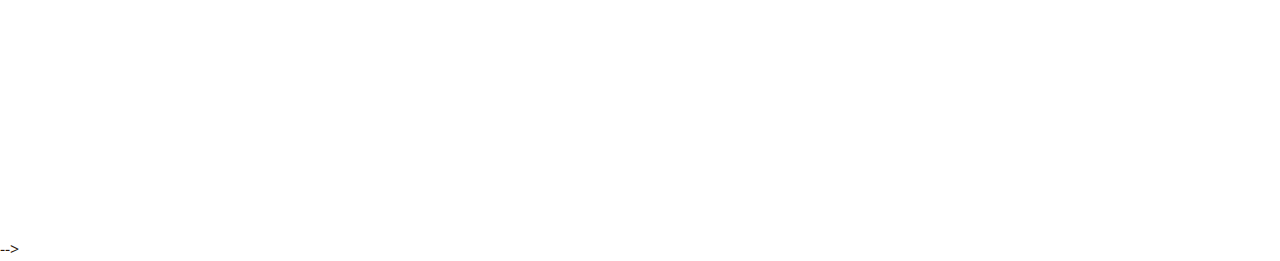
==== commit 8991275b: "some changes" ====
--- a/about.html
+++ b/about.html
@@ -10,8 +10,8 @@
   <meta content="" name="keywords">
 
   <!-- Favicons -->
-  <link href="assets/img/favicon.png" rel="icon">
-  <link href="assets/img/apple-touch-icon.png" rel="apple-touch-icon">
+  <!-- <link href="assets/img/favicon.png" rel="icon"> -->
+  <!-- <link href="assets/img/apple-touch-icon.png" rel="apple-touch-icon"> -->
 
   <!-- Google Fonts -->
   <link rel="preconnect" href="https://fonts.googleapis.com">
@@ -216,7 +216,7 @@
   </main><!-- End #main -->
 
   <!-- ======= Footer ======= -->
-  <footer-component></footer-component>
+  <!-- <footer-component></footer-component> -->
   <!-- End Footer -->
 
   <a href="#" class="scroll-top d-flex align-items-center justify-content-center"><i
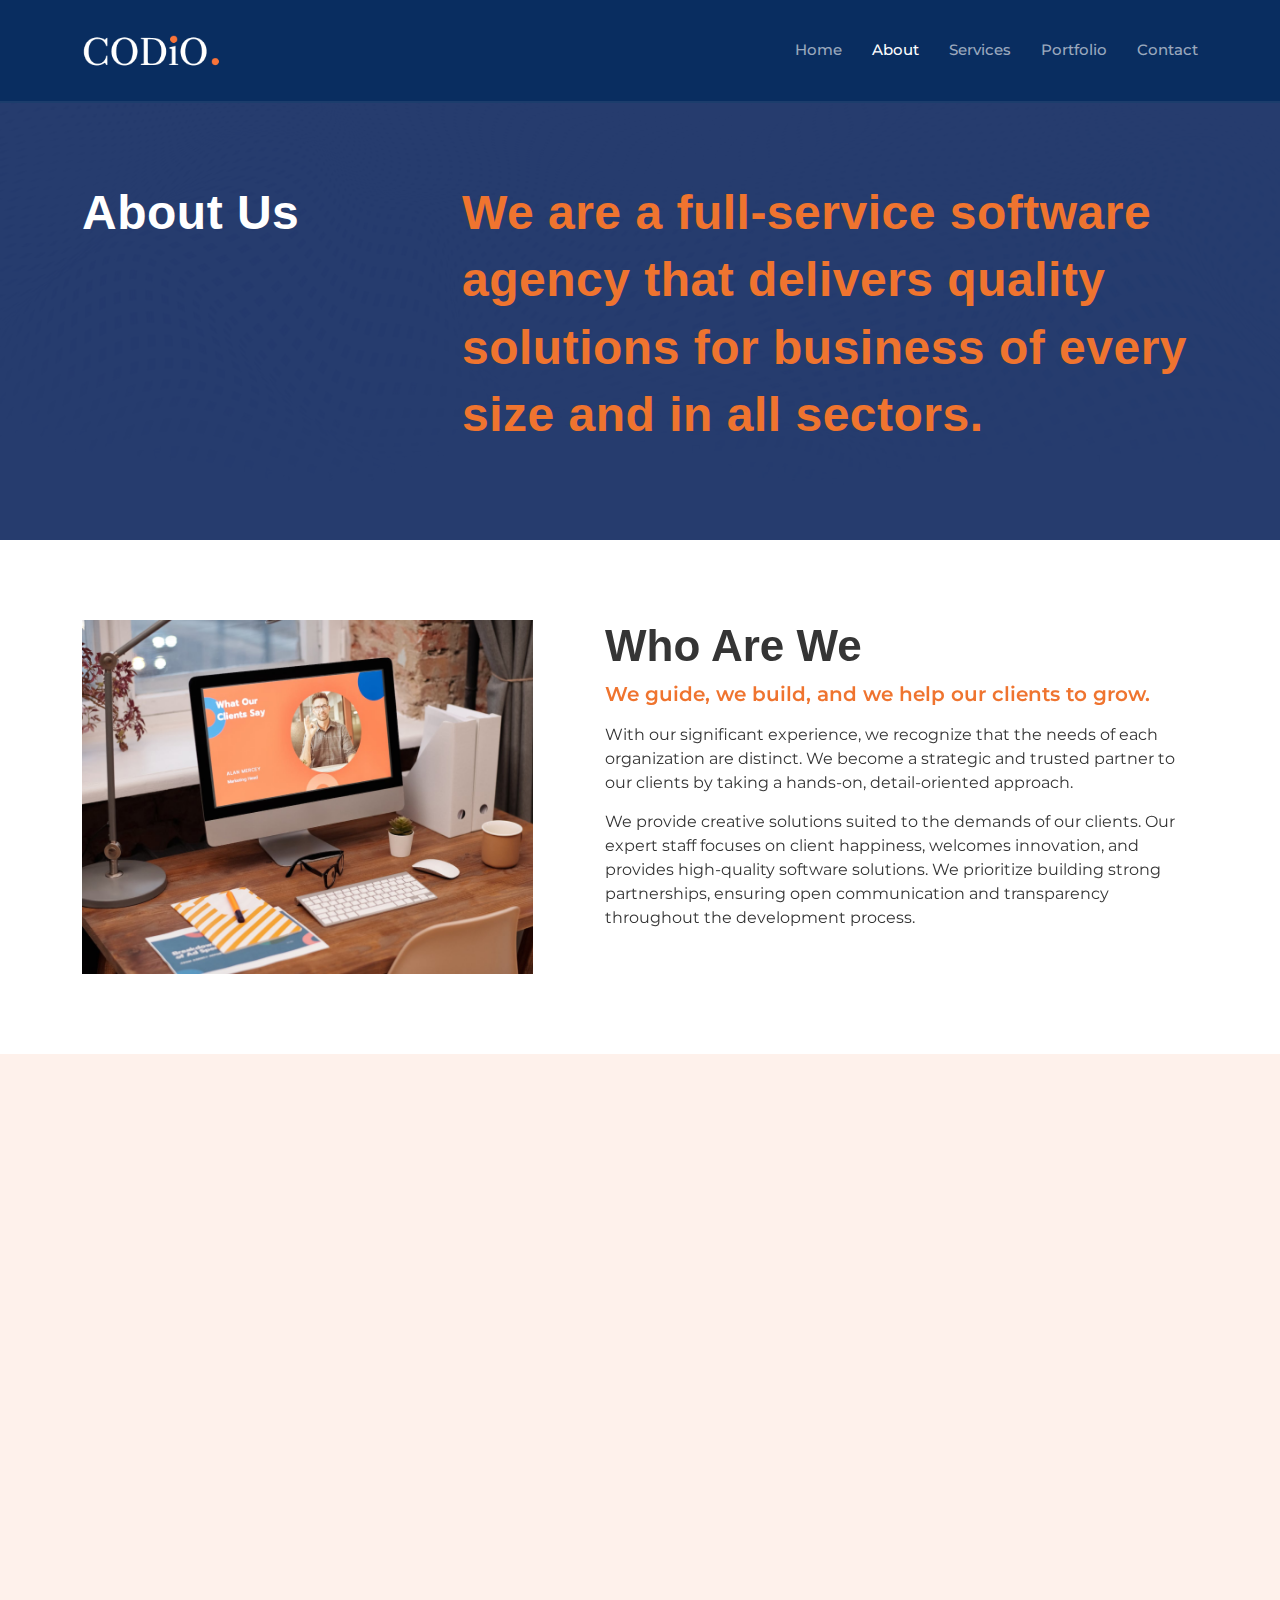
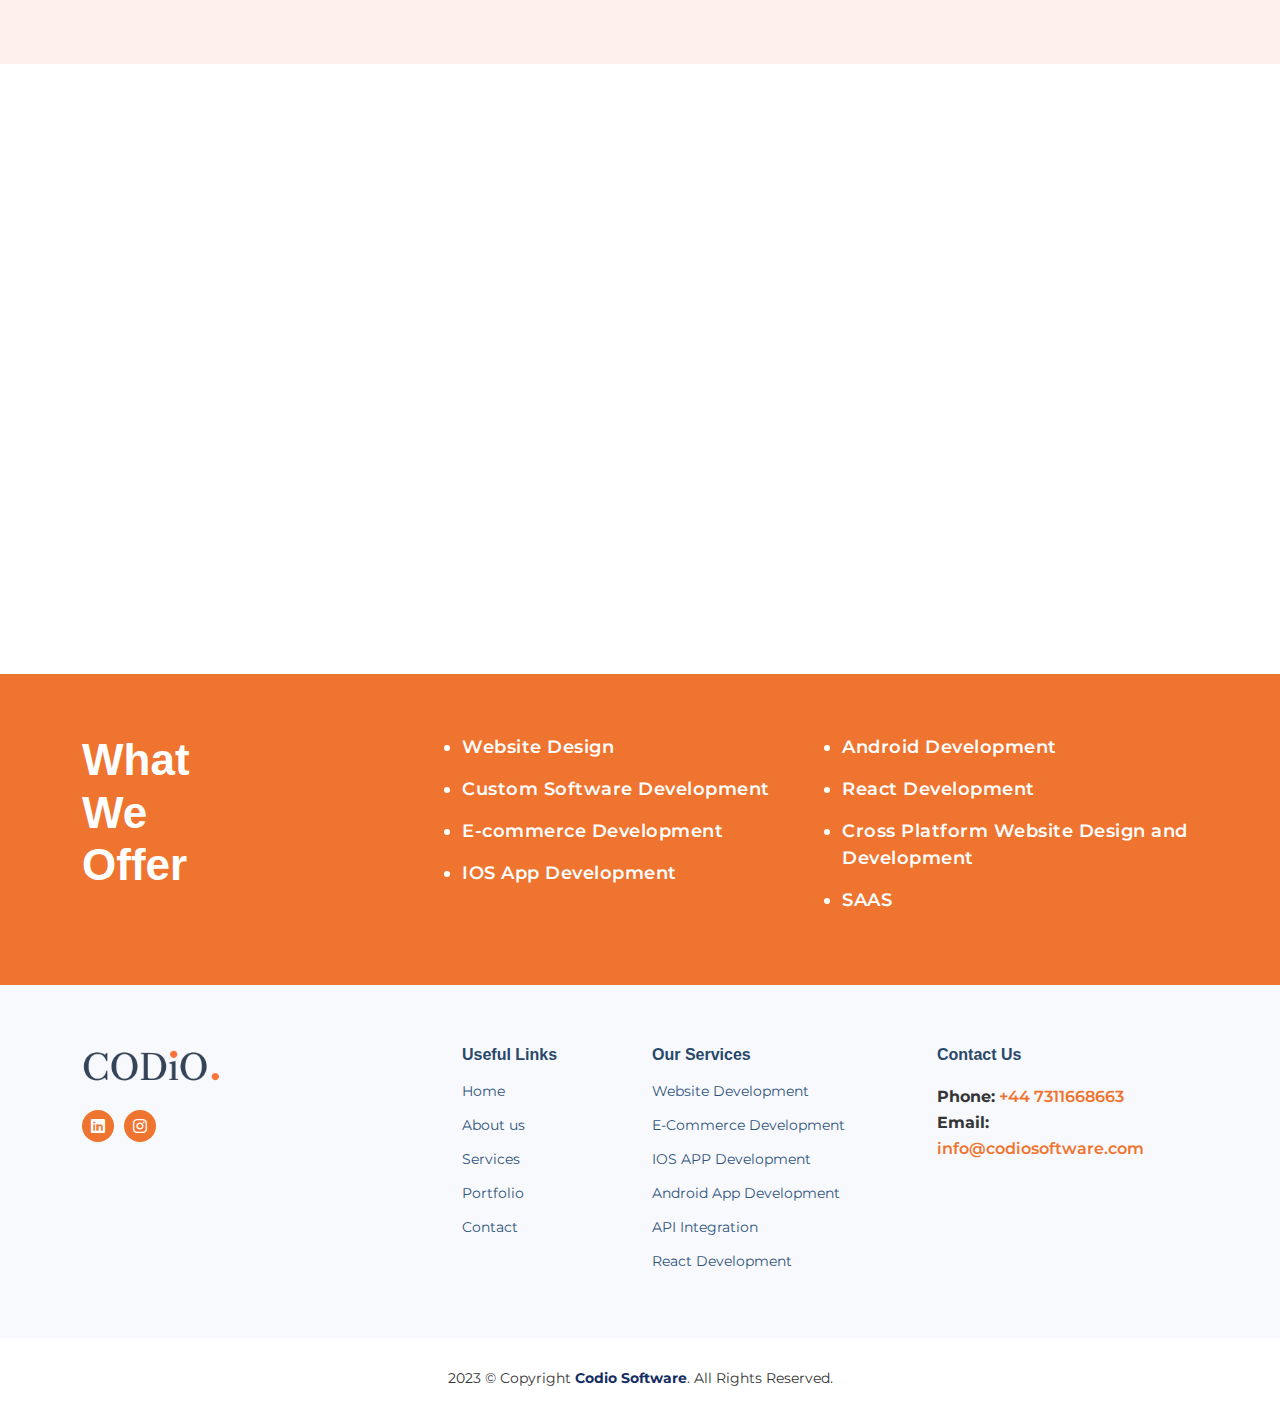
==== commit 2e44bcf3: "New changes" ====
--- a/about.html
+++ b/about.html
@@ -28,16 +28,9 @@
   <link href="assets/vendor/swiper/swiper-bundle.min.css" rel="stylesheet">
   <link href="assets/vendor/remixicon/remixicon.css" rel="stylesheet">
 
-  <!-- Template Main CSS File -->
+  <!-- Main CSS File -->
   <link href="assets/css/main.css" rel="stylesheet">
 
-  <!-- =======================================================
-  * Template Name: Nova
-  * Updated: Mar 10 2023 with Bootstrap v5.2.3
-  * Template URL: https://bootstrapmade.com/nova-bootstrap-business-template/
-  * Author: BootstrapMade.com
-  * License: https://bootstrapmade.com/license/
-  ======================================================== -->
   <script src="components/header.js" type="text/javascript" defer></script>
   <script src="components/footer.js" type="text/javascript" defer></script>
   <script src="components/chooseus.js" type="text/javascript" defer></script>
@@ -53,62 +46,94 @@
   <main id="main">
 
     <!-- ======= Breadcrumbs ======= -->
-    <div class="breadcrumbs d-flex align-items-center" style="background-image: url('assets/img/about-header.jpg');">
-      <div class="container position-relative d-flex flex-column align-items-center">
-
-        <h2>About</h2>
-        <ol>
-          <li><a href="index.html">Home</a></li>
-          <li>About</li>
-        </ol>
+    <div class="breadcrumbs d-flex align-items-center" style="background-image: url('assets/img/top-bg.jpg');">
+      <div class="container position-relative">
+        <!-- <div class="container position-relative d-flex flex-column align-items-center"> -->
+
+       <div class="row">
+         <div class="col-md-4">
+            <h2>About Us</h2>
+       
+         </div>
+          <div class="col-md-8">
+            <h2 class="header-text-info"> We are a full-service software agency that delivers quality solutions for business of every size and in all sectors. </h2>
+          </div>
+       </div>
 
       </div>
     </div><!-- End Breadcrumbs -->
 
     <!-- ======= About Section ======= -->
-    <section id="about" class="about">
+    <section class="about">
       <div class="container" data-aos="fade-up">
 
         <div class="row gy-4" data-aos="fade-up">
-          <div class="col-lg-4">
-            <img src="assets/img/about.jpg" class="img-fluid" alt="">
-          </div>
-          <div class="col-lg-8">
+          <div class="col-lg-5">
+            <img src="assets/img/about-page-1.png" class="img-fluid" alt="">
+          </div>
+          <div class="col-lg-7">
             <div class="content ps-lg-5">
-              <h3>Our Company Profile</h3>
+              <h3> Who Are We</h3>
+              <p><span class="tagline">We guide, we build, and we help our clients to grow. </span></p>
               <p>
-                Our company specializes in delivering high-quality technology solutions to businesses of all sizes. We
-                offer a range of services, including website development, e-commerce development, iOS app development,
-                Android app development, API integration, website hosting, and React development.
+               With our significant experience, we recognize that the needs of each organization are distinct. We become a strategic and trusted partner to our clients by taking a hands-on, detail-oriented approach. 
               </p>
+              <p>We provide creative solutions suited to the demands of our clients. Our expert staff focuses on client happiness, welcomes innovation, and provides high-quality software solutions. We prioritize building strong partnerships, ensuring open communication and transparency throughout the development process. </p>
+              
+            
+            </div>
+          </div>
+        </div>
+
+      </div>
+    </section><!-- End About Section -->
+
+      <section class="what-we-do">
+      <div class="container" data-aos="fade-up">
+
+        <div class="row gy-4" data-aos="fade-up">
+         
+          <div class="col-lg-7">
+            <div class="content pe-lg-5">
+              <h3> What We Do</h3>
+              <p><span class="tagline">Our team is young, active and enthusiastic, we approach each project with a realistic, no-nonsense approach. Did we mention we offer a wide range of services?  </span></p>
               <p>
-                Our team of experienced developers and designers use cutting-edge technology to create customised
-                solutions that meet the unique needs of our clients. We understand that technology is constantly
-                evolving, which is why we stay up-to-date with the latest trends and best practices to ensure that our
-                clients receive the most innovative and effective solutions possible.
+              That is, if you can think about it, we can do it. From entire website design and development to e-commerce consulting, mobile apps, CRM deployments, and bespoke software development, we can assist you every step of the way. CODIO provides digital platforms that are responsive to many devices, allowing you to reach your target audience no matter where they are. 
               </p>
+              <p>Because we believe that systems should be user driven, efficient, and straightforward, we never give anything less. </p>
+              
+             
+            </div>
+          </div>
+           <div class="col-lg-5">
+            <img src="assets/img/what-we-do.png" class="img-fluid" alt="">
+          </div>
+        </div>
+
+      </div>
+    </section><!-- End About Section -->
+
+     <section class="how-we-do">
+      <div class="container" data-aos="fade-up">
+
+        <div class="row gy-4" data-aos="fade-up">
+          <div class="col-lg-5">
+            <img src="assets/img/how-we-do.png" class="img-fluid" alt="">
+          </div>
+          <div class="col-lg-7">
+            <div class="content ps-lg-5">
+              <h3> How We Do</h3>
+              
               <p>
-                Whether you need a new website, an e-commerce platform, a mobile app, or API integration, we have the
-                expertise to deliver results. Our focus on quality and customer satisfaction has earned us a reputation
-                as a trusted partner for businesses looking to stay ahead in today's competitive digital landscape.
+               We are not limited to a single technology and have experts in everything from Android and iOS To.NET and PHP. We understand the advantages of each, and we'll lay out your alternatives to help you choose the ideal solution for your Specific issues. 
               </p>
-
-              <p>
-                Our expertise in React development allows us to create dynamic and interactive user interfaces for web
-                and mobile applications. We take pride in staying up-to-date with the latest technology trends and
-                offering innovative solutions that give our clients a competitive edge.
-              </p>
-
-              <p>
-                Contact us today to learn more about how we can help you harness the power of technology to achieve your
-                business goals.
-              </p>
-
-              <!-- <ul>
-                <li><i class="bi bi-check-circle-fill"></i> Ullamco laboris nisi ut aliquip ex ea commodo consequat.</li>
-                <li><i class="bi bi-check-circle-fill"></i> Duis aute irure dolor in reprehenderit in voluptate velit.</li>
-                <li><i class="bi bi-check-circle-fill"></i> Ullamco laboris nisi ut aliquip ex ea commodo consequat.</li>
-              </ul> -->
+              <p>We take the time to understand your company and produce something personalized to our clients' demands. Our primary goal is to boost conversion rates and establish successful businesses that outperform all expectations.  </p>
+              <p>Security is always a top Priority for us. We build platforms that are safe, secure, and resistant to cyber-attacks. We respond to what is going on in your company and the larger world. </p>
+              <p> 
+
+If you have an opportunity to capitalize on, we are here to assist you do it swiftly. We are ready to make your company dreams a reality. </p>
+              
+            
             </div>
           </div>
         </div>
@@ -116,107 +141,51 @@
       </div>
     </section><!-- End About Section -->
 
-    <!-- ======= Why Choose Us Section ======= -->
-    <choose-us></choose-us>
-    <!-- End Why Choose Us Section -->
+      <div class="services content">
+          <div class="container">
+            <div class="row gy-4">
+              <div class="col-lg-4 col-md-12">
+                <h3> What<br> We <br> Offer </h3>
+              </div>
+
+              <div class="col-lg-4 col-6">
+                <ul>
+                  <li> Website Design </li>
+                  <li>Custom Software Development </li>
+                  <li>E-commerce Development </li>
+                   <li>IOS App Development</li>
+                 
+                </ul>
+              </div>
+
+              <div class="col-lg-4 col-6">
+               
+                <ul>
+                 
+                  <li>Android Development </li>
+                  <li>React Development </li>
+                   <li>Cross Platform Website Design and Development</li>
+                  <li>SAAS </li>
+                </ul>
+              </div>
+
+            
+            </div>
+          </div>
+        </div>
+
+  
 
     <!-- ======= Call To Action Section ======= -->
     <call-to-action></call-to-action>
     <!-- End Call To Action Section -->
 
-    <!-- ======= Team Section ======= -->
-    <!-- <section id="team" class="team">
-      <div class="container" data-aos="fade-up">
-
-        <div class="section-header">
-          <h2>Our Team</h2>
-
-        </div>
-
-        <div class="row gy-4">
-
-          <div class="col-lg-3 col-md-6" data-aos="fade-up" data-aos-delay="100">
-            <div class="team-member">
-              <div class="member-img">
-                <img src="assets/img/team/team-1.jpg" class="img-fluid" alt="">
-                <div class="social">
-                  <a href=""><i class="bi bi-twitter"></i></a>
-                  <a href=""><i class="bi bi-facebook"></i></a>
-                  <a href=""><i class="bi bi-instagram"></i></a>
-                  <a href=""><i class="bi bi-linkedin"></i></a>
-                </div>
-              </div>
-              <div class="member-info">
-                <h4>Walter White</h4>
-                <span>Chief Executive Officer</span>
-              </div>
-            </div>
-          </div><!-- End Team Member -->
-
-    <!-- <div class="col-lg-3 col-md-6" data-aos="fade-up" data-aos-delay="200">
-            <div class="team-member">
-              <div class="member-img">
-                <img src="assets/img/team/team-2.jpg" class="img-fluid" alt="">
-                <div class="social">
-                  <a href=""><i class="bi bi-twitter"></i></a>
-                  <a href=""><i class="bi bi-facebook"></i></a>
-                  <a href=""><i class="bi bi-instagram"></i></a>
-                  <a href=""><i class="bi bi-linkedin"></i></a>
-                </div>
-              </div>
-              <div class="member-info">
-                <h4>Sarah Jhonson</h4>
-                <span>Product Manager</span>
-              </div>
-            </div>
-          </div>End Team Member -->
-
-    <!-- <div class="col-lg-3 col-md-6" data-aos="fade-up" data-aos-delay="300">
-            <div class="team-member">
-              <div class="member-img">
-                <img src="assets/img/team/team-3.jpg" class="img-fluid" alt="">
-                <div class="social">
-                  <a href=""><i class="bi bi-twitter"></i></a>
-                  <a href=""><i class="bi bi-facebook"></i></a>
-                  <a href=""><i class="bi bi-instagram"></i></a>
-                  <a href=""><i class="bi bi-linkedin"></i></a>
-                </div>
-              </div>
-              <div class="member-info">
-                <h4>William Anderson</h4>
-                <span>CTO</span>
-              </div>
-            </div>
-          </div>End Team Member -->
-    <!-- 
-          <div class="col-lg-3 col-md-6" data-aos="fade-up" data-aos-delay="400">
-            <div class="team-member">
-              <div class="member-img">
-                <img src="assets/img/team/team-4.jpg" class="img-fluid" alt="">
-                <div class="social">
-                  <a href=""><i class="bi bi-twitter"></i></a>
-                  <a href=""><i class="bi bi-facebook"></i></a>
-                  <a href=""><i class="bi bi-instagram"></i></a>
-                  <a href=""><i class="bi bi-linkedin"></i></a>
-                </div>
-              </div>
-              <div class="member-info">
-                <h4>Amanda Jepson</h4>
-                <span>Accountant</span>
-              </div>
-            </div>
-          </div>End Team Member -->
-
-    <!-- </div>
-
-      </div>
-    </section> --> -->
-    <!-- End Team Section -->
+
 
   </main><!-- End #main -->
 
   <!-- ======= Footer ======= -->
-  <!-- <footer-component></footer-component> -->
+  <footer-component></footer-component>
   <!-- End Footer -->
 
   <a href="#" class="scroll-top d-flex align-items-center justify-content-center"><i
@@ -232,7 +201,7 @@
   <script src="assets/vendor/isotope-layout/isotope.pkgd.min.js"></script>
   <script src="assets/vendor/php-email-form/validate.js"></script>
 
-  <!-- Template Main JS File -->
+  <!--  Main JS File -->
   <script src="assets/js/main.js"></script>
 
 </body>
--- a/assets/css/main.css
+++ b/assets/css/main.css
@@ -1,27 +1,18 @@
-/**
-* Template Name: Nova
-* Updated: Mar 10 2023 with Bootstrap v5.2.3
-* Template URL: https://bootstrapmade.com/nova-bootstrap-business-template/
-* Author: BootstrapMade.com
-* License: https://bootstrapmade.com/license/
-*/
-
-/*--------------------------------------------------------------
-# Set main reusable colors and fonts using CSS variables
-# Learn more about CSS variables at https://developer.mozilla.org/en-US/docs/Web/CSS/Using_CSS_custom_properties
---------------------------------------------------------------*/
-/* Fonts */
+
 :root {
-  --font-default: "Open Sans", system-ui, -apple-system, "Segoe UI", Roboto, "Helvetica Neue", Arial, "Noto Sans", "Liberation Sans", sans-serif, "Apple Color Emoji", "Segoe UI Emoji", "Segoe UI Symbol", "Noto Color Emoji";
-  --font-primary: "Montserrat", sans-serif;
-  --font-secondary: "Raleway", sans-serif;
-}
-
+  --font-default:"Montserrat", sans-serif;
+/*  --font-primary: "Montserrat", sans-serif;*/
+    --font-primary: 'Kanit', sans-serif;
+  --font-secondary:'Kanit', sans-serif;
+/* font-family: 'Noto Sans', sans-serif;*/
+}
+@import url('https://fonts.googleapis.com/css2?family=Noto+Sans:wght@200;300;400;500;600;700;800&display=swap');
+@import url('https://fonts.googleapis.com/css2?family=Kanit:wght@200;300;400;500;600&display=swap');
 /* Colors */
 :root {
   --color-default: #2b180d;
-  --color-primary: #56b8e6;
-  --color-secondary: #1b2f45;
+  --color-primary:#FA7439;
+  --color-secondary: #353535;
 }
 
 /* Smooth scroll behavior */
@@ -56,6 +47,10 @@
 h6 {
   font-family: var(--font-primary);
 }
+p{
+  color: #353535;
+  font-size: 16px;
+}
 
 /*--------------------------------------------------------------
 # Sections & Section Header
@@ -69,16 +64,21 @@
   text-align: center;
   padding-bottom: 30px;
 }
-
+section#services-list {
+    padding-bottom: 0px;
+}
 .section-header h2 {
-  font-size: 32px;
-  font-weight: 600;
-  margin-bottom: 20px;
-  padding-bottom: 20px;
-  position: relative;
-}
-
-.section-header h2:after {
+     margin-bottom: 20px;
+    padding-bottom: 20px;
+    position: relative;
+    font-weight: 600;
+    font-size: 44px;
+    font-family: var(--font-secondary);
+    color: var(--color-secondary);
+    
+}
+
+/*.section-header h2:after {
   content: "";
   position: absolute;
   display: block;
@@ -89,7 +89,7 @@
   right: 0;
   bottom: 0;
   margin: auto;
-}
+}*/
 
 .section-header p {
   margin-bottom: 0;
@@ -99,26 +99,28 @@
 # Breadcrumbs
 --------------------------------------------------------------*/
 .breadcrumbs {
-  padding: 140px 0 60px 0;
-  min-height: 30vh;
-  position: relative;
-  background-size: cover;
-  background-position: center;
-  background-repeat: no-repeat;
+    padding: 150px 0 55px 0;
+    min-height: 60vh;
+    position: relative;
+    background-size: cover;
+    background-position: center;
+    background-repeat: no-repeat;
 }
 
 .breadcrumbs:before {
-  content: "";
-  background-color: rgba(27, 47, 69, 0.7);
-  position: absolute;
-  inset: 0;
+        content: "";
+    background-color: rgb(22 45 99 / 93%);
+    position: absolute;
+    inset: 0;
 }
 
 .breadcrumbs h2 {
-  font-size: 56px;
-  font-weight: 500;
-  color: #fff;
-  font-family: var(--font-secondary);
+    font-size: 48px;
+    line-height: 1.4;
+    letter-spacing: 0.5px;
+    font-weight: 600;
+    color: #ffffff;
+        font-family: var(--font-secondary);
 }
 
 .breadcrumbs ol {
@@ -133,8 +135,9 @@
 }
 
 .breadcrumbs ol a {
-  color: rgba(255, 255, 255, 0.8);
+  color:rgb(22 45 99);
   transition: 0.3s;
+  font-family: var(--font-primary);
 }
 
 .breadcrumbs ol a:hover {
@@ -148,7 +151,7 @@
 .breadcrumbs ol li+li::before {
   display: inline-block;
   padding-right: 10px;
-  color: #fff;
+  color: #162d63;
   content: "/";
 }
 
@@ -233,9 +236,11 @@
 # Header
 --------------------------------------------------------------*/
 .header {
-  transition: all 0.5s;
-  z-index: 997;
-  padding: 24px 0;
+    transition: all 0.5s;
+    z-index: 997;
+    padding: 24px 0;
+    background: #092d60;
+    border-bottom: 2px solid #ffffff14;
 }
 
 @media (max-width: 1200px) {
@@ -245,13 +250,13 @@
 }
 
 .header.sticked {
-  background: rgba(27, 47, 69, 0.9);
+  background: #092d60;
   padding: 12px 0;
 }
 
 .header .logo img {
-  max-height: 40px;
-  margin-right: 6px;
+      max-height: 40px;
+    margin-right: 6px;
 }
 
 .header .logo h1 {
@@ -293,8 +298,8 @@
     font-weight: 500;
     color: rgba(255, 255, 255, 0.6);
     white-space: nowrap;
-    transition: 0.3s;
-  }
+    transition: 0.3s
+    letter-spacing: 0.5px;  }
 
   .navbar a i,
   .navbar a:focus i {
@@ -504,12 +509,13 @@
 
 @media (min-width: 1034px) {
   .hero:after {
-    position: absolute;
+       position: absolute;
     content: "";
     width: 40%;
-    background: var(--color-secondary);
+    background: rgb(255 255 255 / 91%);
     top: 0;
     bottom: 0;
+    border-radius: 0px 0px 200px 0px;
   }
 }
 
@@ -568,7 +574,7 @@
 }
 
 .hero .btn-get-started:hover {
-  background: rgba(86, 184, 230, 0.8);
+  background: #b05934;
 }
 
 .hero .btn-watch-video {
@@ -614,9 +620,9 @@
   padding-bottom: 0;
 }
 
-.why-us .img-bg {
-  min-height: 500px;
-  background-size: cover;
+.why-us .img-bg img {
+    width: 100%;
+    padding-right: 40px;
 }
 
 .why-us .slides {
@@ -692,31 +698,33 @@
 /*--------------------------------------------------------------
 # About Section
 --------------------------------------------------------------*/
-.about .content h3 {
-  font-weight: 700;
-  font-size: 36px;
-  font-family: var(--font-secondary);
-  color: var(--color-secondary);
-}
-
-.about .content p {
-  margin: 30px 0;
-  color: #29486a;
-}
-
-.about .content ul {
+.content h3 {
+     font-weight: 600;
+    font-size: 44px;
+    font-family: var(--font-secondary);
+    color: var(--color-secondary);
+     
+}
+
+.content p {
+    margin: 0px 0px 15px 0;
+    color: #353535;
+}
+
+.content ul {
   list-style: none;
   padding: 0;
 }
 
-.about .content ul li {
-  padding: 0 0 15px 26px;
+.content ul li {
+  padding: 0 0 15px 0px;
   position: relative;
   font-size: 15px;
+      list-style-type: disc;
   font-weight: 600;
 }
 
-.about .content ul i {
+.content ul i {
   position: absolute;
   font-size: 20px;
   left: 0;
@@ -749,7 +757,7 @@
 }
 
 .services-list .service-item .title a:hover {
-  color: #38618e;
+  color: #ef742f;
 }
 
 .services-list .service-item .description {
@@ -1087,7 +1095,7 @@
   margin: 40px 30px;
   box-shadow: 0px 0 20px rgba(27, 47, 69, 0.1);
   background: #fff;
-  min-height: 320px;
+  
   display: flex;
   flex-direction: column;
   text-align: center;
@@ -1229,10 +1237,14 @@
 }
 
 .portfolio .portfolio-item .portfolio-info h4 {
-  font-size: 18px;
-  font-weight: 600;
-  color: var(--color-default);
-  padding-right: 50px;
+     font-size: 18px;
+    font-weight: 600;
+    color: var(--color-default);
+   
+    margin-bottom: 0px;
+    text-align: center;
+    letter-spacing: 0.5px;
+    text-transform: capitalize;
 }
 
 .portfolio .portfolio-item .portfolio-info p {
@@ -1293,16 +1305,24 @@
 }
 
 .portfolio-details .portfolio-info {
-  padding: 30px;
-  box-shadow: 0px 0 30px rgba(27, 47, 69, 0.1);
+      padding: 30px;
+    box-shadow: 0px 0 30px rgba(27, 47, 69, 0.1);
+    background: #ef742f;
+    border-radius: 10px;
 }
 
 .portfolio-details .portfolio-info h3 {
-  font-size: 22px;
-  font-weight: 700;
-  margin-bottom: 20px;
-  padding-bottom: 20px;
-  border-bottom: 1px solid #d6e2ef;
+     text-transform: capitalize;
+    font-size: 22px;
+    font-weight: 700;
+    margin-bottom: 20px;
+    padding-bottom: 20px;
+    letter-spacing: 0.5px;
+    color: #fff;
+    border-bottom: 1px solid #d6e2ef;
+}
+.portfolio-info ul li {
+    color: #fff;
 }
 
 .portfolio-details .portfolio-info ul {
@@ -1378,7 +1398,7 @@
   font-size: 20px;
   font-weight: 700;
   margin-bottom: 5px;
-  color: #1c88ba;
+  color:#162d63;
 }
 
 .contact .info-item p {
@@ -1442,6 +1462,22 @@
   box-shadow: none;
   font-size: 14px;
   padding: 12px 15px;
+      display: block;
+    width: 100%;
+  
+    font-size: 1rem;
+    font-weight: 400;
+    border-radius: 10px !important;
+    line-height: 1.5;
+    color: #212529;
+    background-color: #eff4fd;
+    background-clip: padding-box;
+    border: 1px solid #ffffff;
+    -webkit-appearance: none;
+    -moz-appearance: none;
+    appearance: none;
+    border-radius: 0.375rem;
+    transition: border-color .15s ease-in-out,box-shadow .15s ease-in-out;
 }
 
 .contact .php-email-form input:focus,
@@ -1449,16 +1485,18 @@
   border-color: var(--color-primary);
 }
 
+
 .contact .php-email-form textarea {
   padding: 10px 12px;
 }
 
 .contact .php-email-form button[type=submit] {
-  background: #1f98d1;
-  border: 0;
-  padding: 12px 40px;
-  color: #fff;
-  transition: 0.4s;
+    background: #ef742f;
+    border: 0;
+    padding: 12px 40px;
+    color: #fff;
+    border-radius: 50px;
+    transition: 0.4s;
 }
 
 .contact .php-email-form button[type=submit]:hover {
@@ -2100,7 +2138,7 @@
   display: flex;
   justify-content: center;
   align-items: center;
-  background-color: var(--color-primary);
+  background-color: #ef742f;
   color: #fff;
   border-radius: 50px;
 }
@@ -2175,4 +2213,73 @@
   text-align: center;
   font-size: 13px;
   color: var(--color-secondary);
+}
+section#hero h2 {
+    font-size: 36px;
+    color: #353535
+}
+blockquote span {
+      color:#353535;
+    font-weight: 400;
+    letter-spacing: 0.5px;
+    line-height: 1.7;
+}
+.copyright span {
+    color: #162d63;
+}
+span.tagline {
+    font-size: 20px;
+    font-weight: 600;
+    --font-secondary: 'Kanit', sans-serif;
+    line-height: 1.3;
+    color: #ef742f;
+}
+.what-we-do {
+    background: #f4946121;
+}
+.services {
+    background-size: contain;
+    padding: 60px 0 40px 0;
+    background-color: #ef742f;
+}
+.services.content h3 {
+    color: #ffffff;
+    
+}
+.services.content li  {
+        color: #ffffff;
+    font-size: 18px;
+    letter-spacing: 0.5px;
+}
+.services li::marker {
+    color: white;
+}
+.info-item p {
+    font-weight: 700;
+    color: #e47421;
+    letter-spacing: 0.5px;
+}
+.section-header-footer h2 {
+    font-size: 40px;
+    font-weight: 600;
+    margin-bottom: 20px;
+    padding-bottom: 20px;
+    position: relative;
+    line-height: 55px;
+    color: #353535;
+} 
+.header-text-info {
+    font-size: 48px !important;
+    color: #ef742f !important;
+    
+    font-weight: 700;
+    letter-spacing: 0.5px;
+}
+
+.portfolio-description span {
+    color: #d31313;
+}
+.footer-contact a {
+    color: #ef742f;
+    font-weight: 600;
 }